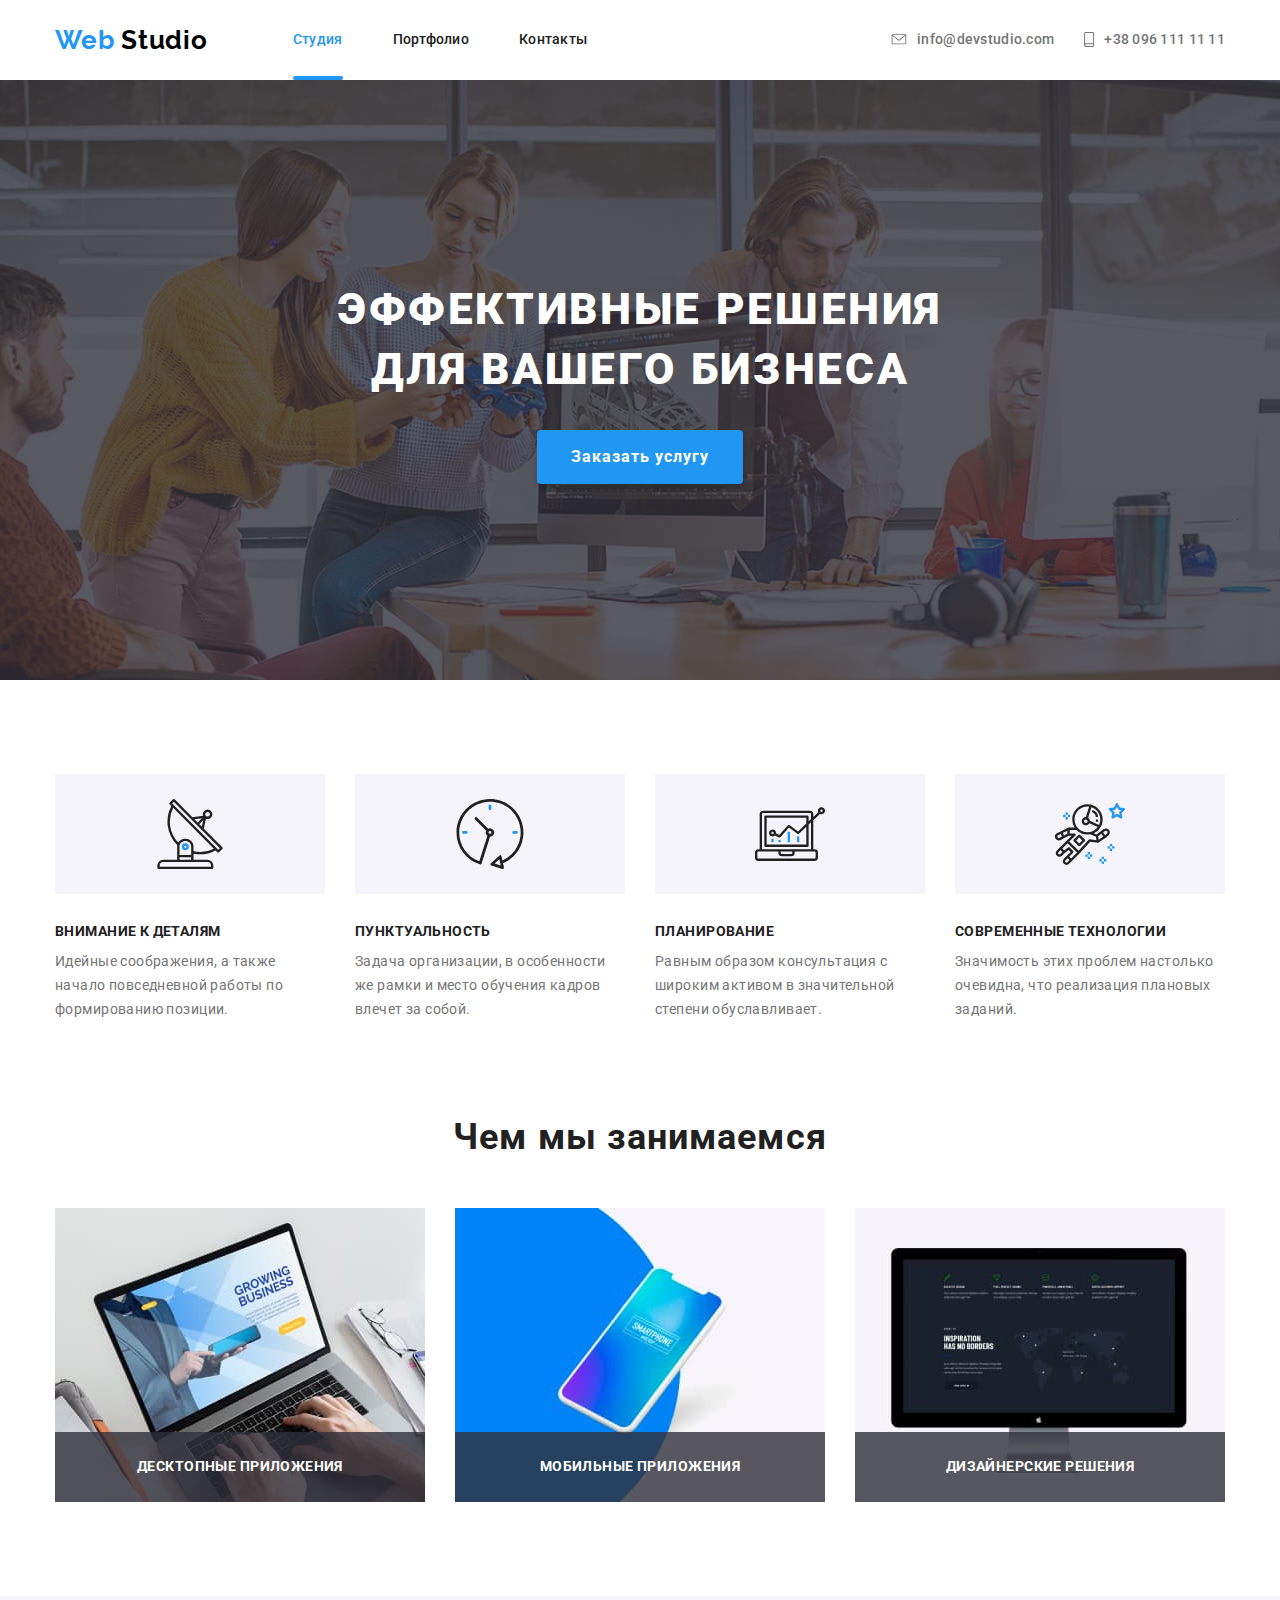
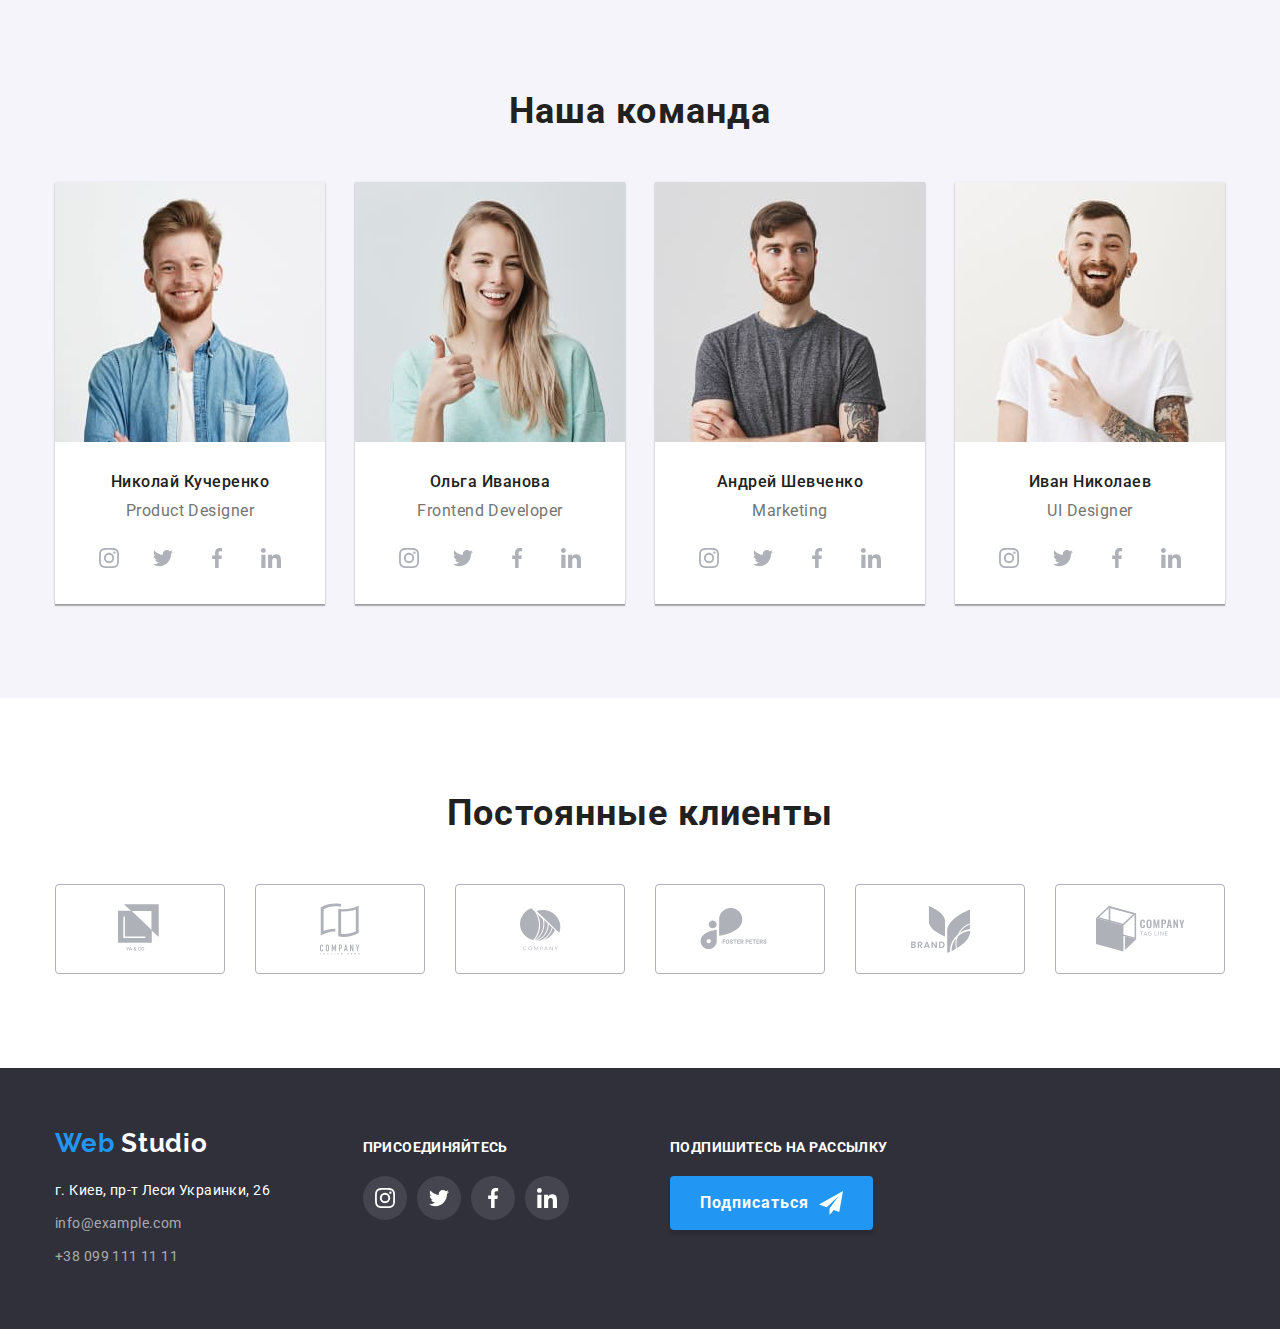
==== index.html @ 9f98025a "Копирует с hw5" ====
<!DOCTYPE html>
<html lang="ru">
  <head>
    <meta charset="UTF-8" />
    <meta name="viewport" content="width=device-width, initial-scale=1.0" />
    <title lang="en">Web Studio</title>
    <link
      href="https://fonts.googleapis.com/css2?family=Roboto:wght@400;500;700;900&display=swap"
      rel="stylesheet"
    />
    <link
      rel="stylesheet"
      href="https://cdnjs.cloudflare.com/ajax/libs/modern-normalize/0.7.0/modern-normalize.min.css"
    />
    <link rel="stylesheet" href="./css/styles.css" />
  </head>

  <body>
    <!-- Шапка сайта -->
    <header class="header">
      <div class="container">
        <nav class="navigation">
          <a class="logo link" id="logo" href="./index.html" lang="en">
            <span class="logo-accent">Web</span> Studio
          </a>

          <ul class="navigation-list list">
            <li class="navigation-list-item">
              <a
                class="navigation-list-item-link link current"
                href="./index.html"
                target="_blank"
                rel="noreferrer noopener"
                >Студия</a
              >
            </li>
            <li class="navigation-list-item">
              <a
                class="navigation-list-item-link link"
                href="./portfolio.html"
                target="_blank"
                rel="noreferrer noopener"
                >Портфолио</a
              >
            </li>
            <li class="navigation-list-item">
              <a
                class="navigation-list-item-link link"
                href=""
                target="_blank"
                rel="noreferrer noopener"
                >Контакты</a
              >
            </li>
          </ul>
        </nav>

        <ul class="header-address-list list">
          <li class="header-address-list-item">
            <address class="address">
              <a
                class="header-address-list-item-link link"
                href="mailto:info@devstudio.com"
                aria-label="Отправить письмо"
              >
                <svg class="icon-address envelope">
                  <use href="./images/sprite.svg#icon-envelope"></use>
                </svg>
                info@devstudio.com
              </a>
            </address>
          </li>
          <li class="header-address-list-item">
            <address class="address">
              <a
                class="header-address-list-item-link link"
                href="tel:+380961111111"
                aria-label="Позвонить"
              >
                <svg class="icon-address smartphone">
                  <use href="./images/sprite.svg#icon-smartphone"></use>
                </svg>
                +38 096 111 11 11
              </a>
            </address>
          </li>
        </ul>
      </div>
    </header>

    <main>
      <!-- Секция Герой -->
      <section class="hero">
        <div class="container">
          <h1 class="hero-title">
            Эффективные решения <br />
            для вашего бизнеса
          </h1>
          <button class="modal-btn" type="button">Заказать услугу</button>
        </div>
      </section>

      <!-- Особенности -->
      <section class="features">
        <div class="container">
          <h2 class="visually-hidden">Особенности</h2>
          <ul class="features-list list">
            <li class="features-list-item">
              <div class="features-icon-box">
                <svg class="icon-features">
                  <use href="./images/sprite.svg#icon-antenna1"></use>
                </svg>
              </div>
              <h3 class="features-subtitle">Внимание к деталям</h3>
              <p class="features-description">
                Идейные соображения, а также начало повседневной работы по
                формированию позиции.
              </p>
            </li>

            <li class="features-list-item">
              <div class="features-icon-box">
                <svg class="icon-features">
                  <use href="./images/sprite.svg#icon-clock2"></use>
                </svg>
              </div>
              <h3 class="features-subtitle">Пунктуальность</h3>
              <p class="features-description">
                Задача организации, в особенности же рамки и место обучения
                кадров влечет за собой.
              </p>
            </li>

            <li class="features-list-item">
              <div class="features-icon-box">
                <svg class="icon-features">
                  <use href="./images/sprite.svg#icon-diagram3"></use>
                </svg>
              </div>
              <h3 class="features-subtitle">Планирование</h3>
              <p class="features-description">
                Равным образом консультация с широким активом в значительной
                степени обуславливает.
              </p>
            </li>

            <li class="features-list-item">
              <div class="features-icon-box">
                <svg class="icon-features">
                  <use href="./images/sprite.svg#icon-astronaut4"></use>
                </svg>
              </div>
              <h3 class="features-subtitle">Современные технологии</h3>
              <p class="features-description">
                Значимость этих проблем настолько очевидна, что реализация
                плановых заданий.
              </p>
            </li>
          </ul>
        </div>
      </section>

      <!-- Деятельность -->
      <section class="activity section">
        <div class="container">
          <h2 class="title">Чем мы занимаемся</h2>
          <ul class="activity-list list">
            <li class="activity-list-item">
              <img
                class="activity-list-item-img"
                src="./images/img-activity/activity-1.jpg"
                alt="Кто-то печатает на ноутбуке"
                width="370"
                height="294"
              />
              <p class="activity-list-item-description">
                Десктопные приложения
              </p>
            </li>

            <li class="activity-list-item">
              <img
                class="activity-list-item-img"
                src="./images/img-activity/activity-2.jpg"
                alt="Смартфон на бело-голубом фоне"
                width="370"
                height="294"
              />
              <p class="activity-list-item-description">Мобильные приложения</p>
            </li>

            <li class="activity-list-item">
              <img
                class="activity-list-item-img"
                src="./images/img-activity/activity-3.jpg"
                alt="Монитор"
                width="370"
                height="294"
              />
              <p class="activity-list-item-description">Дизайнерские решения</p>
            </li>
          </ul>
        </div>
      </section>

      <!-- Команда -->
      <section class="team section">
        <div class="container">
          <h2 class="title">Наша команда</h2>
          <ul class="team-list list">
            <li class="team-list-item">
              <img
                class="team-list-item-img"
                src="./images/img-team/worker-1.jpg"
                alt="Участник команды"
                width="270"
                height="260"
              />
              <div class="team-list-item-info">
                <h3 class="team-list-item-name">
                  Николай Кучеренко
                </h3>
                <p class="team-list-item-position" lang="en">
                  Product Designer
                </p>
                <ul class="social-list list">
                  <li class="social-list-item">
                    <a
                      class="social-list-item-link link"
                      href=""
                      aria-label="Инстаграм"
                    >
                      <svg class="social-list-icon">
                        <use href="./images/sprite.svg#icon-instagram"></use>
                      </svg>
                    </a>
                  </li>
                  <li class="social-list-item">
                    <a
                      class="social-list-item-link link"
                      href=""
                      aria-label="Твиттер"
                    >
                      <svg class="social-list-icon">
                        <use href="./images/sprite.svg#icon-twitter"></use>
                      </svg>
                    </a>
                  </li>
                  <li class="social-list-item">
                    <a
                      class="social-list-item-link link"
                      href=""
                      aria-label="Фейсбук"
                    >
                      <svg class="social-list-icon">
                        <use href="./images/sprite.svg#icon-facebook"></use>
                      </svg>
                    </a>
                  </li>
                  <li class="social-list-item">
                    <a
                      class="social-list-item-link link"
                      href=""
                      aria-label="Линкедин"
                    >
                      <svg class="social-list-icon">
                        <use href="./images/sprite.svg#icon-linkedin"></use>
                      </svg>
                    </a>
                  </li>
                </ul>
              </div>
            </li>

            <li class="team-list-item">
              <img
                class="team-list-item-img"
                src="./images/img-team/worker-2.jpg"
                alt="Участник команды"
                width="270"
                height="260"
              />
              <div class="team-list-item-info">
                <h3 class="team-list-item-name">Ольга Иванова</h3>
                <p class="team-list-item-position" lang="en">
                  Frontend Developer
                </p>
                <ul class="social-list list">
                  <li class="social-list-item">
                    <a
                      class="social-list-item-link link"
                      href=""
                      aria-label="Инстаграм"
                    >
                      <svg class="social-list-icon">
                        <use href="./images/sprite.svg#icon-instagram"></use>
                      </svg>
                    </a>
                  </li>
                  <li class="social-list-item">
                    <a
                      class="social-list-item-link link"
                      href=""
                      aria-label="Твиттер"
                    >
                      <svg class="social-list-icon">
                        <use href="./images/sprite.svg#icon-twitter"></use>
                      </svg>
                    </a>
                  </li>
                  <li class="social-list-item">
                    <a
                      class="social-list-item-link link"
                      href=""
                      aria-label="Фейсбук"
                    >
                      <svg class="social-list-icon">
                        <use href="./images/sprite.svg#icon-facebook"></use>
                      </svg>
                    </a>
                  </li>
                  <li class="social-list-item">
                    <a
                      class="social-list-item-link link"
                      href=""
                      aria-label="Линкедин"
                    >
                      <svg class="social-list-icon">
                        <use href="./images/sprite.svg#icon-linkedin"></use>
                      </svg>
                    </a>
                  </li>
                </ul>
              </div>
            </li>

            <li class="team-list-item">
              <img
                class="team-list-item-img"
                src="./images/img-team/worker-3.jpg"
                alt="Участник команды"
                width="270"
                height="260"
              />
              <div class="team-list-item-info">
                <h3 class="team-list-item-name">Андрей Шевченко</h3>
                <p class="team-list-item-position" lang="en">Marketing</p>
                <ul class="social-list list">
                  <li class="social-list-item">
                    <a
                      class="social-list-item-link link"
                      href=""
                      aria-label="Инстаграм"
                    >
                      <svg class="social-list-icon">
                        <use href="./images/sprite.svg#icon-instagram"></use>
                      </svg>
                    </a>
                  </li>
                  <li class="social-list-item">
                    <a
                      class="social-list-item-link link"
                      href=""
                      aria-label="Твиттер"
                    >
                      <svg class="social-list-icon">
                        <use href="./images/sprite.svg#icon-twitter"></use>
                      </svg>
                    </a>
                  </li>
                  <li class="social-list-item">
                    <a
                      class="social-list-item-link link"
                      href=""
                      aria-label="Фейсбук"
                    >
                      <svg class="social-list-icon">
                        <use href="./images/sprite.svg#icon-facebook"></use>
                      </svg>
                    </a>
                  </li>
                  <li class="social-list-item">
                    <a
                      class="social-list-item-link link"
                      href=""
                      aria-label="Линкедин"
                    >
                      <svg class="social-list-icon">
                        <use href="./images/sprite.svg#icon-linkedin"></use>
                      </svg>
                    </a>
                  </li>
                </ul>
              </div>
            </li>

            <li class="team-list-item">
              <img
                class="team-list-item-img"
                src="./images/img-team/worker-4.jpg"
                alt="Участник команды"
                width="270"
                height="260"
              />
              <div class="team-list-item-info">
                <h3 class="team-list-item-name">Иван Николаев</h3>
                <p class="team-list-item-position" lang="en">UI Designer</p>
                <ul class="social-list list">
                  <li class="social-list-item">
                    <a
                      class="social-list-item-link link"
                      href=""
                      aria-label="Инстаграм"
                    >
                      <svg class="social-list-icon">
                        <use href="./images/sprite.svg#icon-instagram"></use>
                      </svg>
                    </a>
                  </li>
                  <li class="social-list-item">
                    <a
                      class="social-list-item-link link"
                      href=""
                      aria-label="Твиттер"
                    >
                      <svg class="social-list-icon">
                        <use href="./images/sprite.svg#icon-twitter"></use>
                      </svg>
                    </a>
                  </li>
                  <li class="social-list-item">
                    <a
                      class="social-list-item-link link"
                      href=""
                      aria-label="Фейсбук"
                    >
                      <svg class="social-list-icon">
                        <use href="./images/sprite.svg#icon-facebook"></use>
                      </svg>
                    </a>
                  </li>
                  <li class="social-list-item">
                    <a
                      class="social-list-item-link link"
                      href=""
                      aria-label="Линкедин"
                    >
                      <svg class="social-list-icon">
                        <use href="./images/sprite.svg#icon-linkedin"></use>
                      </svg>
                    </a>
                  </li>
                </ul>
              </div>
            </li>
          </ul>
        </div>
      </section>

      <!-- Постоянные клиенты -->
      <section class="customers section">
        <div class="container">
          <h2 class="title">Постоянные клиенты</h2>
          <ul class="customers-list list">
            <li class="customers-list-item">
              <a
                class="customers-list-item-link link"
                href=""
                target="_blank"
                rel="noreferrer noopener"
                aria-label="Перейти на страницу клиента"
              >
                <svg class="icon-client-logo" width="45" height="50">
                  <use href="./images/sprite.svg#icon-client-logo-1"></use>
                </svg>
              </a>
            </li>

            <li class="customers-list-item">
              <a
                class="customers-list-item-link link"
                href=""
                target="_blank"
                rel="noreferrer noopener"
                aria-label="Перейти на страницу клиента"
              >
                <svg class="icon-client-logo" width="40" height="52">
                  <use href="./images/sprite.svg#icon-client-logo-2"></use>
                </svg>
              </a>
            </li>

            <li class="customers-list-item">
              <a
                class="customers-list-item-link link"
                href=""
                target="_blank"
                rel="noreferrer noopener"
                aria-label="Перейти на страницу клиента"
              >
                <svg class="icon-client-logo" width="41" height="43">
                  <use href="./images/sprite.svg#icon-client-logo-3"></use>
                </svg>
              </a>
            </li>

            <li class="customers-list-item">
              <a
                class="customers-list-item-link link"
                href=""
                target="_blank"
                rel="noreferrer noopener"
                aria-label="Перейти на страницу клиента"
              >
                <svg class="icon-client-logo" width="80" height="42">
                  <use href="./images/sprite.svg#icon-client-logo-4"></use>
                </svg>
              </a>
            </li>

            <li class="customers-list-item">
              <a
                class="customers-list-item-link link"
                href=""
                target="_blank"
                rel="noreferrer noopener"
                aria-label="Перейти на страницу клиента"
              >
                <svg class="icon-client-logo" width="59" height="47">
                  <use href="./images/sprite.svg#icon-client-logo-5"></use>
                </svg>
              </a>
            </li>

            <li class="customers-list-item">
              <a
                class="customers-list-item-link link"
                href=""
                target="_blank"
                rel="noreferrer noopener"
                aria-label="Перейти на страницу клиента"
              >
                <svg class="icon-client-logo" width="89" height="46">
                  <use href="./images/sprite.svg#icon-client-logo-6"></use>
                </svg>
              </a>
            </li>
          </ul>
        </div>
      </section>
    </main>

    <!-- Подвал -->
    <footer class="footer">
      <div class="container">
        <div class="footer-address-container holder">
          <a class="logo inverse link" href="#logo" lang="en">
            <span class="logo-accent">Web</span> Studio
          </a>
          <ul class="footer-address-list list">
            <li class="footer-address-list-item">
              <address class="address">
                <a
                  class="footer-address-list-item-link location link"
                  href="https://goo.gl/maps/a66H3d7SXyRUabzh9"
                  target="_blank"
                  rel="noreferrer noopener"
                >
                  г. Киев, пр-т Леси Украинки, 26
                </a>
              </address>
            </li>
            <li class="footer-address-list-item">
              <address class="address">
                <a
                  class="footer-address-list-item-link link"
                  href="mailto:info@example.com"
                  >info@example.com</a
                >
              </address>
            </li>
            <li class="footer-address-list-item">
              <address class="address">
                <a
                  class="footer-address-list-item-link link"
                  href="tel:+380991111111"
                  >+38 099 111 11 11</a
                >
              </address>
            </li>
          </ul>
        </div>

        <div class="footer-social-list-container holder">
          <b class="text">присоединяйтесь</b>
          <ul class="social-list list">
            <li class="social-list-item">
              <a
                class="social-list-item-link link"
                href=""
                aria-label="Инстаграм"
              >
                <svg class="social-list-icon">
                  <use href="./images/sprite.svg#icon-instagram"></use>
                </svg>
              </a>
            </li>
            <li class="social-list-item">
              <a
                class="social-list-item-link link"
                href=""
                aria-label="Твиттер"
              >
                <svg class="social-list-icon">
                  <use href="./images/sprite.svg#icon-twitter"></use>
                </svg>
              </a>
            </li>
            <li class="social-list-item">
              <a
                class="social-list-item-link link"
                href=""
                aria-label="Фейсбук"
              >
                <svg class="social-list-icon">
                  <use href="./images/sprite.svg#icon-facebook"></use>
                </svg>
              </a>
            </li>
            <li class="social-list-item">
              <a
                class="social-list-item-link link"
                href=""
                aria-label="Линкедин"
              >
                <svg class="social-list-icon">
                  <use href="./images/sprite.svg#icon-linkedin"></use>
                </svg>
              </a>
            </li>
          </ul>
        </div>

        <div class="footer-form-container holder">
          <b class="text">подпишитесь на рассылку</b>
          <button class="modal-btn" type="button">
            <span class="subscribe">Подписаться</span>
            <svg class="icon-send" width="24" height="24">
              <use href="./images/sprite.svg#icon-send"></use>
            </svg>
          </button>
        </div>
      </div>
    </footer>
  </body>
</html>
---- css/styles.css ----
/* raleway-700 - latin */
@font-face {
  font-family: 'Raleway';
  font-style: normal;
  font-weight: 700;
  font-display: swap;
  src: local('Raleway Bold'), local('Raleway-Bold'),
    url('../fonts/raleway-v16-latin-700.woff2') format('woff2'),
    /* Chrome 26+, Opera 23+, Firefox 39+ */
      url('../fonts/raleway-v16-latin-700.woff') format('woff'); /* Chrome 6+, Firefox 3.6+, IE 9+, Safari 5.1+ */
}

:root {
  --main-font: 'Roboto', sans-serif;
  --secondary-font: 'Raleway', sans-serif;
  --primary-text-color: #757575;
  --secondary-text-color: #ffffff;
  --title-hero-color: #ffffff;
  --title-color: #212121;
  --navigation-color: #212121;
  --accent-color: #2196f3;
  --background-main-color: #ffffff;
  --background-secondary-color: #f5f4fa;
  --background-footer-color: #2f303a;
  --transition-timing-function: cubic-bezier(0.4, 0, 0.2, 1);
}

html {
  box-sizing: border-box;
}

*,
*::before,
*::after {
  box-sizing: inherit;
}

body {
  /* чтоб зафиксировать хедер */
  /* padding-top: 80px; */

  background-color: var(--background-main-color);
  font-family: var(--main-font);
  color: var(--primary-text-color);
}

/* Универсальные */
.link {
  display: block;
  text-decoration: none;
}
.list {
  margin: 0;
  padding: 0;
  list-style: none;
}
.address {
  font-style: normal;
}
.container {
  margin-right: auto;
  margin-left: auto;
  width: 1200px;
  padding-right: 15px;
  padding-left: 15px;
  /* outline: 2px solid turquoise; */
}
h1,
h2,
h3,
h4,
h5,
h6 {
  margin-top: 0;
  margin-bottom: 0;
}

img {
  display: block;
  max-width: 100%;
  height: auto;
}
.section {
  padding-top: 94px;
  padding-bottom: 94px;
}
.visually-hidden {
  position: absolute !important;
  clip: rect(1px 1px 1px 1px); /* IE6, IE7 */
  clip: rect(1px, 1px, 1px, 1px);
  padding: 0 !important;
  border: 0 !important;
  height: 1px !important;
  width: 1px !important;
  overflow: hidden;
}

/* Логотип в шапке */
.logo {
  margin-right: 85px;

  font-family: var(--secondary-font);
  font-weight: 700;
  font-size: 26px;
  line-height: 1.19;
  letter-spacing: 0.03em;
  color: #000000;

  transform: scale(1);
  transform-origin: bottom center;
  transition: transform 250ms var(--transition-timing-function),
    color 250ms var(--transition-timing-function);
}

.logo-accent {
  color: var(--accent-color);
  transition: color 250ms var(--transition-timing-function);
}
.logo:hover,
.logo:focus {
  color: var(--accent-color);

  transform: scale(1.1);
}

.logo:hover .logo-accent,
.logo:focus .logo-accent {
  color: #000000;
}

/* Шапка сайта */

/* чтоб зафиксировать хедер */
/* .header {
  position: fixed;
  top: 0;
  left: 0;
  width: 100%;
  min-height: 80px;

  background-color: inherit;
  z-index: 555;
} */

.header > .container,
.navigation,
.navigation-list {
  display: flex;
  align-items: center;
}
.navigation-list-item:not(:last-child) {
  margin-right: 50px;
}
.header-address-list-item:not(:last-child) {
  margin-right: 30px;
}
.header-address-list {
  display: flex;
  align-items: center;
  margin-left: auto;
}
.navigation-list-item .link,
.header-address-list-item .link {
  padding-top: 32px;
  padding-bottom: 32px;
}
.navigation-list-item-link,
.header-address-list-item-link {
  font-weight: 500;
  font-size: 14px;
  line-height: 1.14;
  letter-spacing: 0.02em;
  color: var(--navigation-color);

  transform: scale(1);
  transform-origin: bottom center;
  transition: transform 250ms var(--transition-timing-function),
    color 250ms var(--transition-timing-function);
}

.navigation-list-item-link:hover,
.navigation-list-item-link:focus,
.header-address-list-item-link:hover,
.header-address-list-item-link:focus {
  color: var(--accent-color);

  transform: scale(1.1);
}

.header-address-list-item-link {
  color: var(--primary-text-color);
}
.navigation-list-item-link.current {
  position: relative;
  /* padding-bottom: 0px; */

  color: var(--accent-color);
}
.navigation-list-item-link.current::after {
  content: '';
  display: block;

  position: absolute;
  bottom: 0;
  /* margin-top: 28px; */

  width: 100%;
  height: 4px;

  color: var(--accent-color);
  background-color: currentColor;
  border-radius: 2px;
}

.header-address-list-item-link {
  display: flex;
  align-items: center;
}
.icon-address {
  margin-right: 10px;
  fill: currentColor;
}
/* 2-ой способ чтоб иконка меняла цвет при наведении на ссылку */
/* .header-address-list-item-link:hover .icon-address {
  fill: var(--accent-color);
} */

.icon-address.envelope {
  width: 16px;
  height: 11px;
}
.icon-address.smartphone {
  width: 10px;
  height: 15px;
}

/* Секция Герой */
.hero {
  text-align: center;
  /* max-width: 1600px; */
  height: 600px;

  background-image: linear-gradient(
      rgba(47, 48, 58, 0.8),
      rgba(47, 48, 58, 0.8)
    ),
    url(../images/Hero.jpg);

  background-size: cover;
  background-position: center;
  background-repeat: no-repeat;
  background-color: rgba(47, 48, 58, 0.8);
}
.hero > .container {
  padding-top: 200px;
  padding-bottom: 200px;
}
.hero-title {
  margin-bottom: 30px;

  font-weight: 900;
  font-size: 44px;
  line-height: 1.36;
  letter-spacing: 0.06em;
  text-transform: uppercase;
  color: var(--title-hero-color);

  animation: zoomIn 1500ms linear;
}

@keyframes zoomIn {
  0% {
    opacity: 0;
    transform: scale3d(0.3, 0.3, 0.3);
  }
  100% {
    opacity: 1;
  }
}

.hero .modal-btn {
  padding-top: 10px;
  padding-right: 32px;
  padding-bottom: 10px;
  padding-left: 32px;

  box-shadow: 0px 4px 4px rgba(0, 0, 0, 0.15);
  border-radius: 4px;
}
.modal-btn {
  font-weight: 700;
  font-size: 16px;
  line-height: 1.87;
  text-align: center;
  letter-spacing: 0.06em;
  color: var(--secondary-text-color);
  background-color: var(--accent-color);
  cursor: pointer;
  border-color: transparent;

  transform: scale(1);
  transform-origin: bottom center;
  transition: background-color 250ms var(--transition-timing-function),
    transform 250ms var(--transition-timing-function);
}
.modal-btn:hover,
.modal-btn:focus {
  background-color: #188ce8;
  transform: scale(1.1);
}

/* Особенности */
.features {
  padding-top: 94px;
}
.features-list {
  display: flex;
  justify-content: space-between;
}
.features-list-item {
  width: 270px;
}
.features-list-item:not(:last-child) {
  margin-right: 30px;
}
.icon-features {
  width: 70px;
  height: 70px;
}

.features-icon-box:hover .icon-features {
  animation-name: rotateIn;
  animation-duration: 1000ms;
}

@keyframes rotateIn {
  0% {
    transform: rotate3d(0, 0, 1, -200deg);
    opacity: 0;
  }
  100% {
    transform: translate3d(0, 0, 0);
    opacity: 1;
  }
}

.features-icon-box {
  padding: 25px 100px;
  margin-bottom: 30px;

  height: 120px;
  background-color: var(--background-secondary-color);
}
.features-subtitle {
  margin-bottom: 10px;

  font-weight: 700;
  font-size: 14px;
  line-height: 1.14;
  letter-spacing: 0.03em;
  text-transform: uppercase;
  color: var(--title-color);
}
.features-description {
  margin-top: 0;
  margin-bottom: 0;

  font-weight: 400;
  font-size: 14px;
  line-height: 1.71;
  letter-spacing: 0.03em;
}

/* Деятельность */
.activity-list {
  display: flex;
  justify-content: space-between;
}
.activity-list-item {
  position: relative;

  width: calc((100% - 60px) / 3);
}
.activity-list-item:not(:last-child) {
  margin-right: 30px;
}
.title {
  margin-bottom: 50px;

  font-weight: 700;
  font-size: 36px;
  line-height: 1.17;
  text-align: center;
  letter-spacing: 0.03em;
  color: var(--title-color);
}

.activity-list-item-description {
  position: absolute;
  bottom: 0;
  width: 100%;
  /* right: 0;
  left: 0; */

  margin-top: 0;
  margin-bottom: 0;
  padding-top: 27px;
  padding-bottom: 27px;

  font-weight: 700;
  font-size: 14px;
  line-height: 1.14;
  text-align: center;
  letter-spacing: 0.03em;
  text-transform: uppercase;
  color: var(--secondary-text-color);
  background-color: rgba(47, 48, 58, 0.8);
}

/* Команда */

.team {
  background-color: var(--background-secondary-color);
}
.team-list {
  display: flex;
  justify-content: space-between;
}
.team-list-item {
  background-color: var(--background-main-color);
  box-shadow: 0px 2px 1px rgba(0, 0, 0, 0.2), 0px 1px 1px rgba(0, 0, 0, 0.14),
    0px 1px 3px rgba(0, 0, 0, 0.12);
}
.team-list-item:not(:last-child) {
  margin-right: 30px;
}
.team-list-item-info {
  padding-top: 30px;
  padding-right: 32px;
  padding-bottom: 24px;
  padding-left: 32px;

  overflow: hidden;
}

.team-list-item-name {
  margin-bottom: 10px;
}

.team-list-item:hover .team-list-item-name {
  animation: fadeInLeft 1000ms;
}

.team-list-item:hover .team-list-item-position {
  animation: fadeInRight 1000ms;
}

@keyframes fadeInLeft {
  0% {
    opacity: 0;
    transform: translate3d(-100%, 0, 0);
  }
  100% {
    opacity: 1;
    transform: translate3d(0, 0, 0);
  }
}

@keyframes fadeInRight {
  0% {
    opacity: 0;
    transform: translate3d(100%, 0, 0);
  }
  100% {
    opacity: 1;
    transform: translate3d(0, 0, 0);
  }
}

.team-list-item-name,
.team-list-item-position {
  font-weight: 500;
  font-size: 16px;
  line-height: 1.19;
  text-align: center;
  letter-spacing: 0.03em;
  color: var(--title-color);
}
.team-list-item-position {
  margin-top: 0;
  margin-bottom: 16px;

  font-weight: 400;
  color: var(--primary-text-color);
}

.social-list {
  display: flex;
  justify-content: space-between;
}
.social-list-item:not(:last-child) {
  margin-right: 10px;
}
.social-list-item-link {
  /* display: flex;
  justify-content: center;
  align-items: center; */
  padding: 12px;
  width: 44px;
  height: 44px;
  color: #afb1b8;
  background-color: var(--background-main-color);
  border-radius: 50%;

  transition: background-color 250ms var(--transition-timing-function),
    color 250ms var(--transition-timing-function);
}
.social-list-item-link:hover,
.social-list-item-link:focus {
  color: #ffffff;
  background-color: var(--accent-color);
}
.social-list-icon {
  width: 20px;
  height: 20px;
  fill: currentColor;
}
.social-list-icon:hover,
.social-list-icon:focus {
  fill: currentColor;
}

/* Постоянные клиенты */
.customers-list {
  display: flex;
  justify-content: space-between;
}
.customers-list-item-link {
  display: flex;
  justify-content: center;
  align-items: center;

  border: 1px solid #afb1b8;
  border-radius: 4px;

  width: 170px;
  height: 90px;
  color: #afb1b8;

  transition: color 250ms var(--transition-timing-function),
    border 250ms var(--transition-timing-function);
}
.customers-list-item-link:hover,
.customers-list-item-link:focus {
  color: var(--accent-color);
  border: 1px solid var(--accent-color);
}

.customers-list-item:not(:last-child) {
  margin-right: 30px;
}
.icon-client-logo {
  fill: currentColor;
}
.icon-client-logo:hover,
.icon-client-logo:focus {
  fill: currentColor;
}

.customers-list-item-link:hover .icon-client-logo,
.customers-list-item-link:focus .icon-client-logo {
  animation: swing 1500ms;
  transform-origin: top center;
}

@keyframes swing {
  20% {
    transform: rotate3d(0, 0, 1, 15deg);
  }
  40% {
    transform: rotate3d(0, 0, 1, -10deg);
  }
  60% {
    transform: rotate3d(0, 0, 1, 5deg);
  }
  80% {
    transform: rotate3d(0, 0, 1, -5deg);
  }
  100% {
    transform: rotate3d(0, 0, 1, 0deg);
  }
}

/* Логотип в подвале */
.logo.inverse {
  margin-bottom: 20px;
  margin-right: 0;

  color: #ffffff;

  transform-origin: top left;
}
.logo.inverse:hover,
.logo.inverse:focus {
  color: var(--accent-color);
}
.logo.inverse:hover .logo-accent,
.logo.inverse:focus .logo-accent {
  color: #ffffff;
}

/* Подвал */
.footer {
  padding-top: 60px;
  padding-bottom: 60px;
}
.footer > .container {
  display: flex;
  justify-content: space-between;
  align-items: baseline;
}
.footer-address-container,
.footer-social-list-container {
  flex-basis: 25%;
}
.footer-form-container {
  flex-basis: 50%;
}
.footer .holder:not(:last-child) {
  margin-right: 30px;
}

.footer {
  background-color: var(--background-footer-color);
}
.footer-address-list-item:not(:last-child) {
  margin-bottom: 9px;
}
.footer-address-list-item-link {
  font-weight: 400;
  font-size: 14px;
  line-height: 1.71;
  letter-spacing: 0.03em;
  color: rgba(255, 255, 255, 0.6);

  transform: scale(1);
  transform-origin: top left;
  transition: transform 250ms var(--transition-timing-function),
    color 250ms var(--transition-timing-function);
}

.footer-address-list-item-link.location {
  color: var(--secondary-text-color);
}
.footer-address-list-item-link:hover,
.footer-address-list-item-link:focus {
  color: var(--accent-color);

  transform: scale(1.1);
}

.footer .social-list {
  width: 206px;
}
.footer-social-list-container .text,
.footer-form-container .text {
  display: block;
  margin-bottom: 20px;

  font-weight: 700;
  font-size: 14px;
  line-height: 1.14;
  letter-spacing: 0.03em;
  text-transform: uppercase;
  color: var(--secondary-text-color);
}

.footer .social-list-item-link {
  border-radius: 50%;
  background-color: rgba(255, 255, 255, 0.1);
}
.footer .social-list-item-link:hover,
.footer .social-list-item-link:focus {
  background-color: var(--accent-color);
}
.footer .social-list-icon {
  fill: #ffffff;
}

.footer .modal-btn {
  display: flex;
  align-items: center;
  padding: 10px 28px;
  box-shadow: 0px 4px 4px rgba(0, 0, 0, 0.15);
  border-radius: 4px;

  transform-origin: top left;
}
.subscribe {
  margin-right: 10px;
}
/* пробный способ вставить иконку через псевдо */
/* .subscribe::after {
  content: '';
  display: inline-block;
  background-image: url(../images/icon-send.svg);
  background-size: contain;
  background-position: center;
  background-repeat: no-repeat;
  width: 24px;
  height: 24px;
  margin-left: 10px;
  vertical-align: middle;
} */

/* Портфолио */
.header.second-page {
  border-bottom: 1px solid #ececec;
}

.portfolio-list-btn {
  display: flex;
  justify-content: center;
}
.portfolio-list-btn {
  margin-bottom: 50px;
}
.portfolio-list-btn-item:not(:last-child) {
  margin-right: 8px;
}
.portfolio-btn {
  padding-top: 6px;
  padding-right: 22px;
  padding-bottom: 6px;
  padding-left: 22px;

  font-weight: 500;
  font-size: 16px;
  line-height: 1.62;
  text-align: center;
  letter-spacing: 0.03em;
  color: var(--navigation-color);
  background-color: var(--background-secondary-color);
  border-color: transparent;
  border-radius: 4px;
  cursor: pointer;

  transform: scale(1);
  transform-origin: bottom center;
  transition: transform 250ms var(--transition-timing-function),
    color 250ms var(--transition-timing-function),
    background-color 250ms var(--transition-timing-function),
    box-shadow 250ms var(--transition-timing-function);
}
.portfolio-btn:hover,
.portfolio-btn:focus {
  color: var(--secondary-text-color);
  background-color: var(--accent-color);
  box-shadow: 0px 2px 2px rgba(0, 0, 0, 0.12), 0px 1px 2px rgba(0, 0, 0, 0.08),
    0px 3px 1px rgba(0, 0, 0, 0.1);
  transform: scale(1.1);
}

.portfolio-list {
  display: flex;
  flex-wrap: wrap;
}
.portfolio-list-item {
  width: calc((100% - 60px) / 3);
  margin-right: 30px;
  margin-bottom: 30px;

  transition: box-shadow 250ms var(--transition-timing-function);
}
.portfolio-list-item:nth-child(3n) {
  margin-right: 0;
}
.portfolio-list-item:nth-last-child(-n + 3) {
  margin-bottom: 0;
}

/* 1 альтернативный способ позиционирования работ в портфолио
.portfolio-list-item {
  width: 370px;
  margin-right: 30px;
  margin-bottom: 30px;
}
.portfolio-list-item:nth-child(3n) {
  margin-right: 0;
}
.portfolio-list-item:nth-last-child(-n + 3) {
  margin-bottom: 0;
} */

/* 2 альтернативный способ позиционирования работ в портфолио 
.portfolio-list-item {
  width: 370px;
}
.portfolio-list-item:not(:nth-child(3n)) {
  margin-right: 30px;
}
.portfolio-list-item:not(:nth-last-child(-n + 3)) {
  margin-bottom: 30px;
} */

.portfolio-list-item-img-content {
  position: relative;

  overflow: hidden;
}

.portfolio-list-item-text-content {
  padding: 20px 24px;
  border-right: 1px solid #eeeeee;
  border-bottom: 1px solid #eeeeee;
  border-left: 1px solid #eeeeee;
}
.portfolio-list-item-title {
  margin-bottom: 4px;

  font-weight: 700;
  font-size: 18px;
  line-height: 2;
  letter-spacing: 0.06em;
  color: var(--title-color);
}
.portfolio-list-item-name {
  margin-top: 0;
  margin-bottom: 0;

  font-weight: 400;
  font-size: 16px;
  line-height: 1.87;
  letter-spacing: 0.03em;
  color: var(--primary-text-color);
}
.portfolio-list-item-description {
  position: absolute;
  top: 100%;
  /* альтернативный вариант вместо top: 100%; и тогда изменить при ховере ниже на transform: translateY(0); */
  /* transform: translateY(100%); */
  left: 0;

  width: 100%;
  height: 100%;

  margin-top: 0;
  margin-bottom: 0;
  padding: 63px 24px;

  font-weight: 400;
  font-size: 18px;
  line-height: 1.56;
  letter-spacing: 0.03em;
  color: var(--secondary-text-color);
  background-color: rgba(33, 150, 243, 0.9);

  transition: transform 250ms var(--transition-timing-function);
}

.portfolio-list-item-link:hover .portfolio-list-item-description,
.portfolio-list-item-link:focus .portfolio-list-item-description {
  transform: translateY(-100%);
  /* альтернативный вариант transform: translateY(0); если выше указали transform: translateY(100%); */
}

.portfolio-list-item:hover,
.portfolio-list-item:focus {
  box-shadow: 1px 4px 6px rgba(0, 0, 0, 0.16), 0px 4px 4px rgba(0, 0, 0, 0.06),
    0px 1px 1px rgba(0, 0, 0, 0.12);
}

/* Raleway bold 700
Roboto medium 500
Roboto black 900
Roboto bold 700
Roboto regular 400
*/

/* +цвет основного текста #757575 */
/* +цвет заголовка и навигации #212121 */
/* +цвет текста белый #FFFFFF */
/* цвет текста логотипа #000000 */
/* +акцент #2196F3 */
/* цвет ховера кнопок #188CE8 */
/* +основной цвет фона #FFFFFF */
/* +вторичный цвет фона #F5F4FA */
/* +цвет фона в футере #2F303A */
/* цвет ссылок в футере rgba(255, 255, 255, 0.6) */
/* цвет фона в секции деятельность rgba(47, 48, 58, 0.8) */
/* цвет иконок #AFB1B8 */
/* background иконок в футере background: rgba(255, 255, 255, 0.1) */
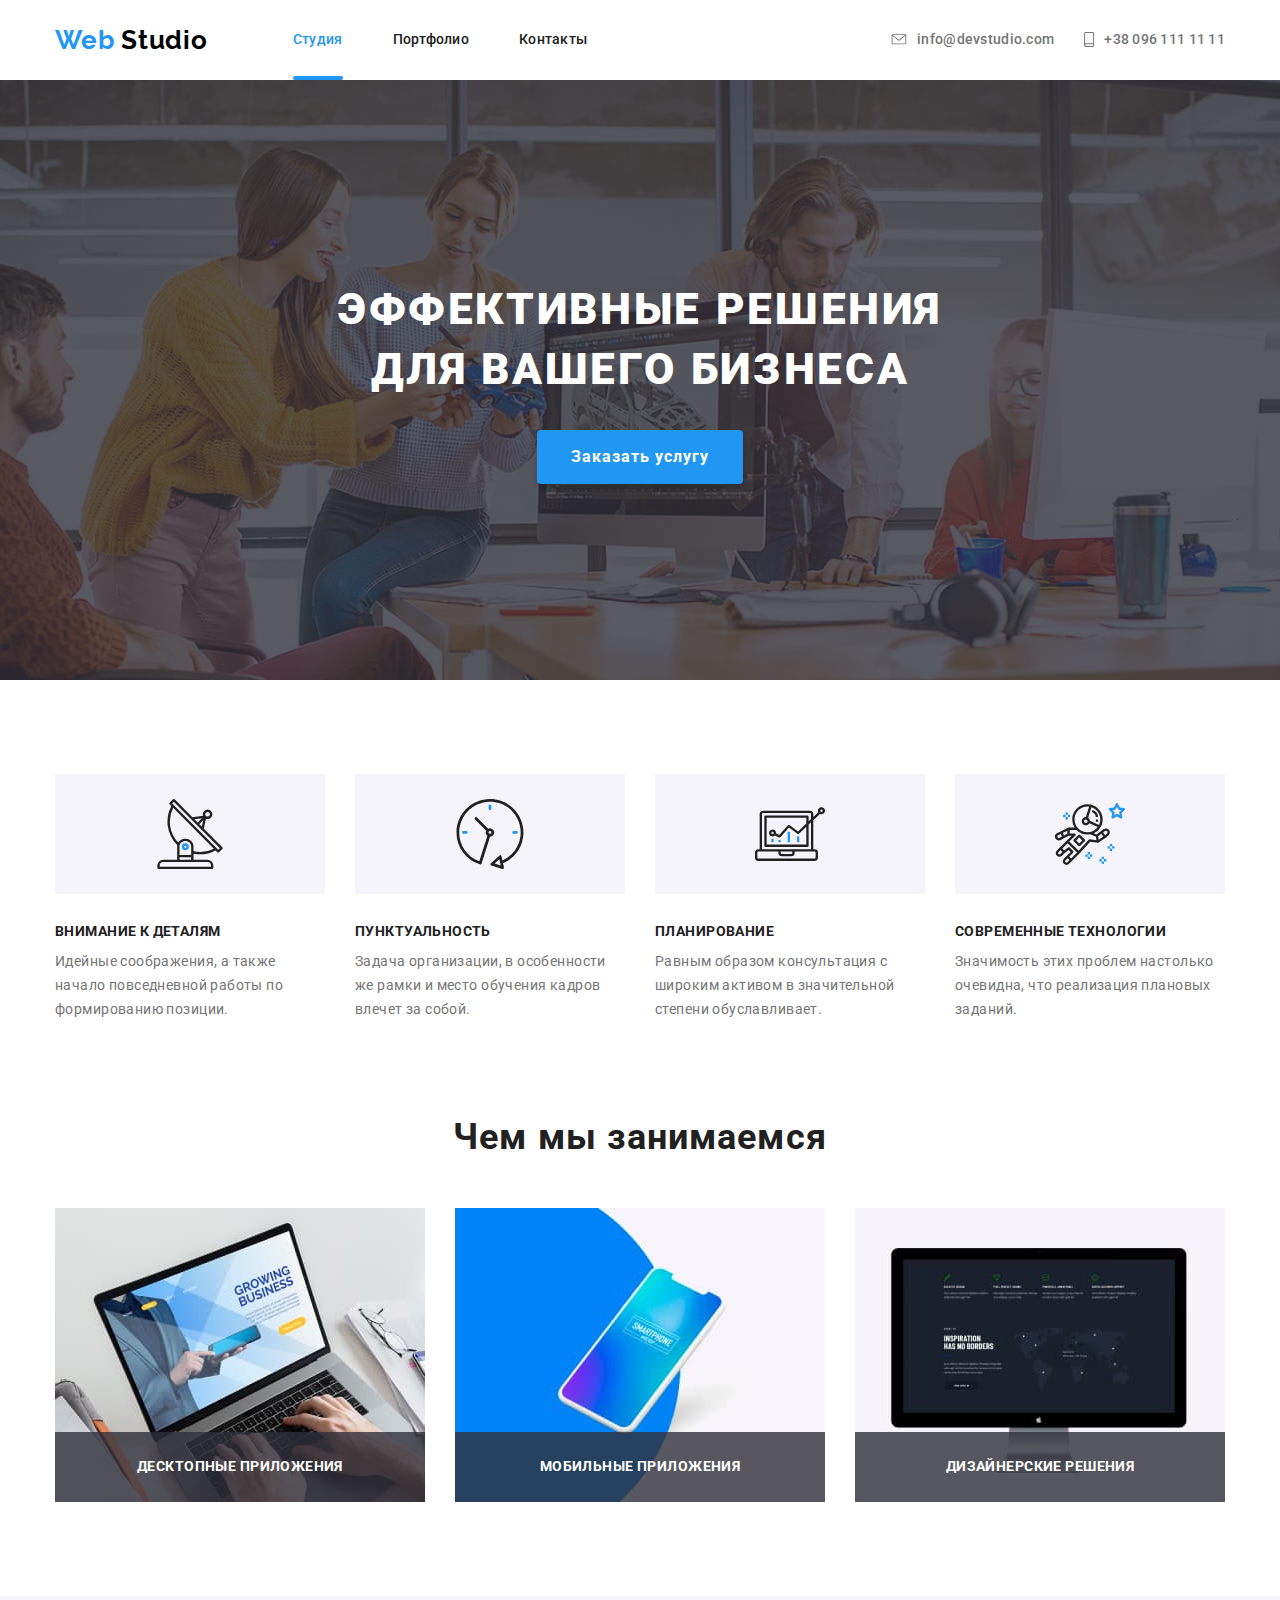
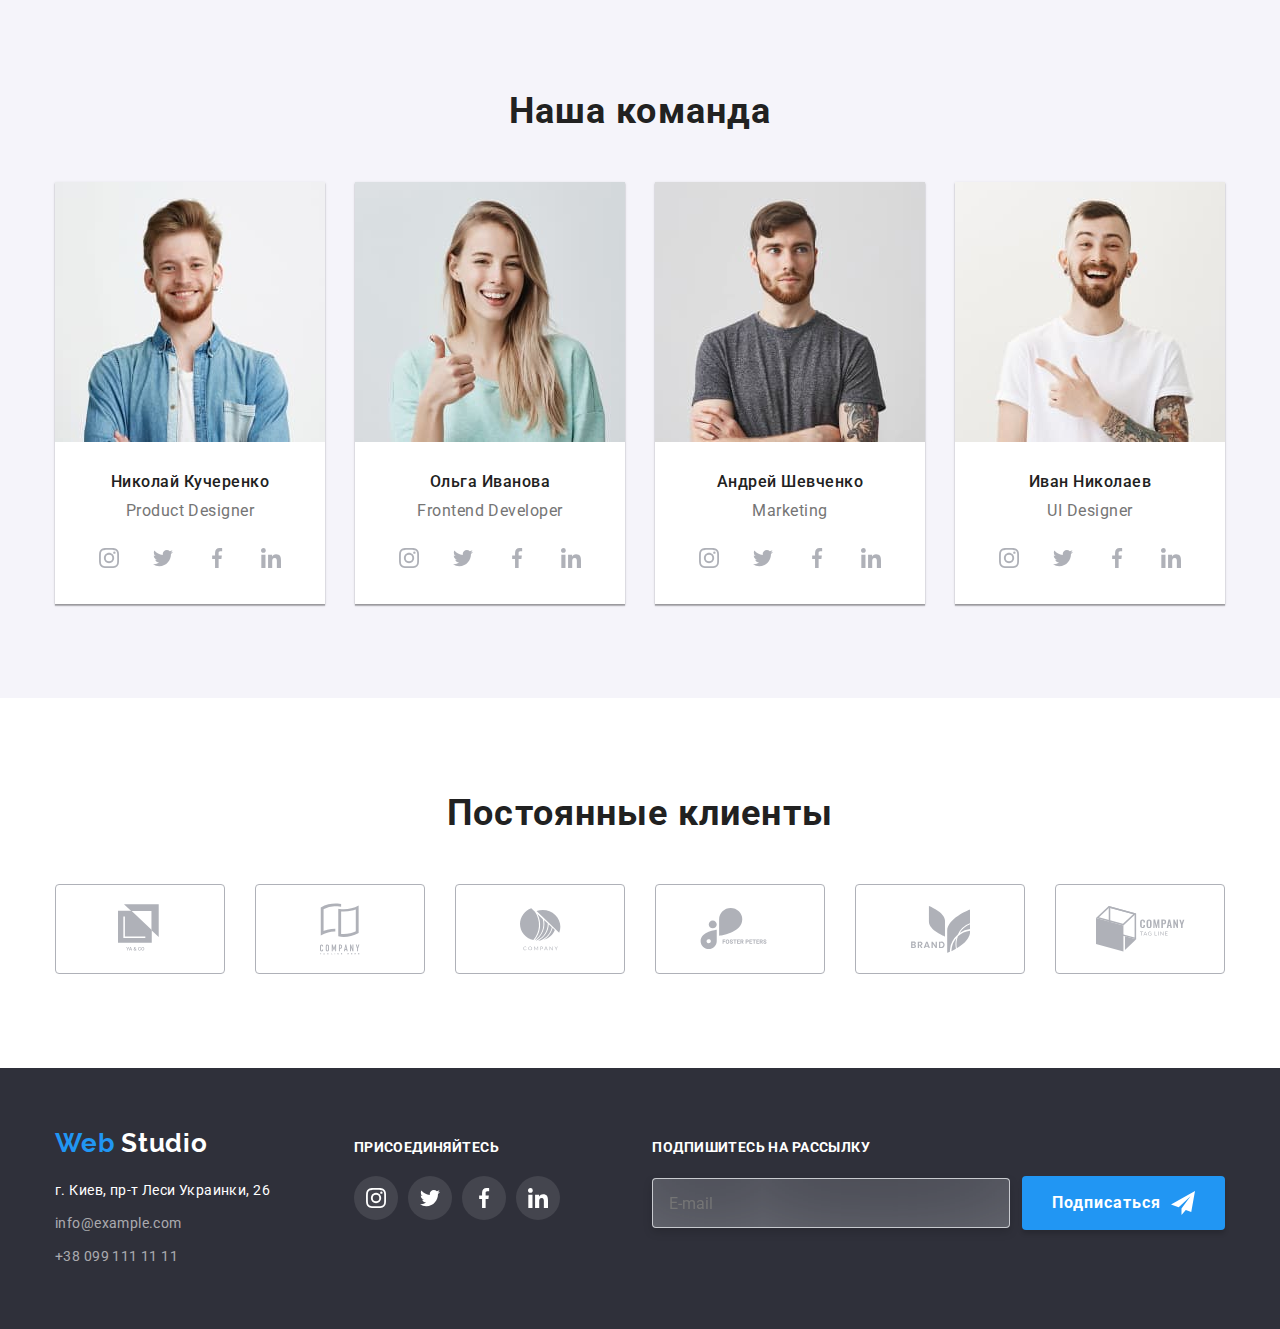
==== commit 89638e2a: "Добавляет модальное окно и разметку формы в футере" ====
--- a/index.html
+++ b/index.html
@@ -96,7 +96,9 @@
             Эффективные решения <br />
             для вашего бизнеса
           </h1>
-          <button class="modal-btn" type="button">Заказать услугу</button>
+          <button class="modal-btn" type="button" data-modal-open>
+            Заказать услугу
+          </button>
         </div>
       </section>
 
@@ -643,14 +645,31 @@
 
         <div class="footer-form-container holder">
           <b class="text">подпишитесь на рассылку</b>
-          <button class="modal-btn" type="button">
-            <span class="subscribe">Подписаться</span>
-            <svg class="icon-send" width="24" height="24">
-              <use href="./images/sprite.svg#icon-send"></use>
-            </svg>
-          </button>
+          <form class="footer-form" action="">
+            <input
+              class="footer-form-input-mail"
+              type="email"
+              name="email"
+              placeholder="E-mail"
+            />
+            <button class="modal-btn" type="submit">
+              <span class="subscribe">Подписаться</span>
+              <svg class="icon-send" width="24" height="24">
+                <use href="./images/sprite.svg#icon-send"></use>
+              </svg>
+            </button>
+          </form>
         </div>
       </div>
     </footer>
+
+    <!-- Модальное окно -->
+    <div class="backdrop is-hidden" data-modal>
+      <div class="modal">
+        <button data-modal-close>Закрыть</button>
+      </div>
+    </div>
+
+    <script src="./js/modal.js"></script>
   </body>
 </html>
--- a/css/styles.css
+++ b/css/styles.css
@@ -687,6 +687,45 @@
   fill: #ffffff;
 }
 
+.footer-form {
+  display: flex;
+  align-items: center;
+
+  color: #ffffff;
+}
+
+.footer-form-input-mail {
+  margin-right: 12px;
+  padding-top: 15px;
+  padding-bottom: 15px;
+  padding-left: 16px;
+
+  width: 358px;
+  height: 50px;
+
+  color: inherit;
+  background-color: inherit;
+  border: 1px solid rgba(255, 255, 255, 0.3);
+  filter: drop-shadow(0px 4px 4px rgba(0, 0, 0, 0.15));
+  border-radius: 4px;
+
+  background-color: #b0b3ba;
+  box-shadow: inset 0 200px 200px -100px var(--background-footer-color);
+  /* box-shadow: inset 0 0 0 50px var(--background-footer-color); */
+}
+
+.footer-form-input-mail:hover,
+.footer-form-input-mail:focus {
+  box-shadow: 0 0 25px 0 var(--accent-color),
+    inset 0 200px 200px -100px var(--background-footer-color);
+
+  /* inset 0 0 0 50px var(--background-footer-color); */
+}
+
+..footer-form-input-mail::placeholder {
+  color: rgba(255, 255, 255, 0.6);
+}
+
 .footer .modal-btn {
   display: flex;
   align-items: center;
@@ -870,6 +909,35 @@
     0px 1px 1px rgba(0, 0, 0, 0.12);
 }
 
+/* Модальное окно */
+.backdrop {
+  position: fixed;
+  top: 0;
+  left: 0;
+  width: 100%;
+  height: 100%;
+  background-color: rgba(0, 0, 0, 0.2);
+}
+
+.backdrop.is-hidden {
+  opacity: 0;
+  pointer-events: none;
+}
+
+.modal {
+  position: absolute;
+  top: 50%;
+  left: 50%;
+  transform: translate(-50%, -50%);
+
+  width: 528px;
+  height: 581px;
+  background-color: #ffffff;
+  box-shadow: 0px 1px 3px rgba(0, 0, 0, 0.12), 0px 1px 1px rgba(0, 0, 0, 0.14),
+    0px 2px 1px rgba(0, 0, 0, 0.2);
+  border-radius: 4px;
+}
+
 /* Raleway bold 700
 Roboto medium 500
 Roboto black 900
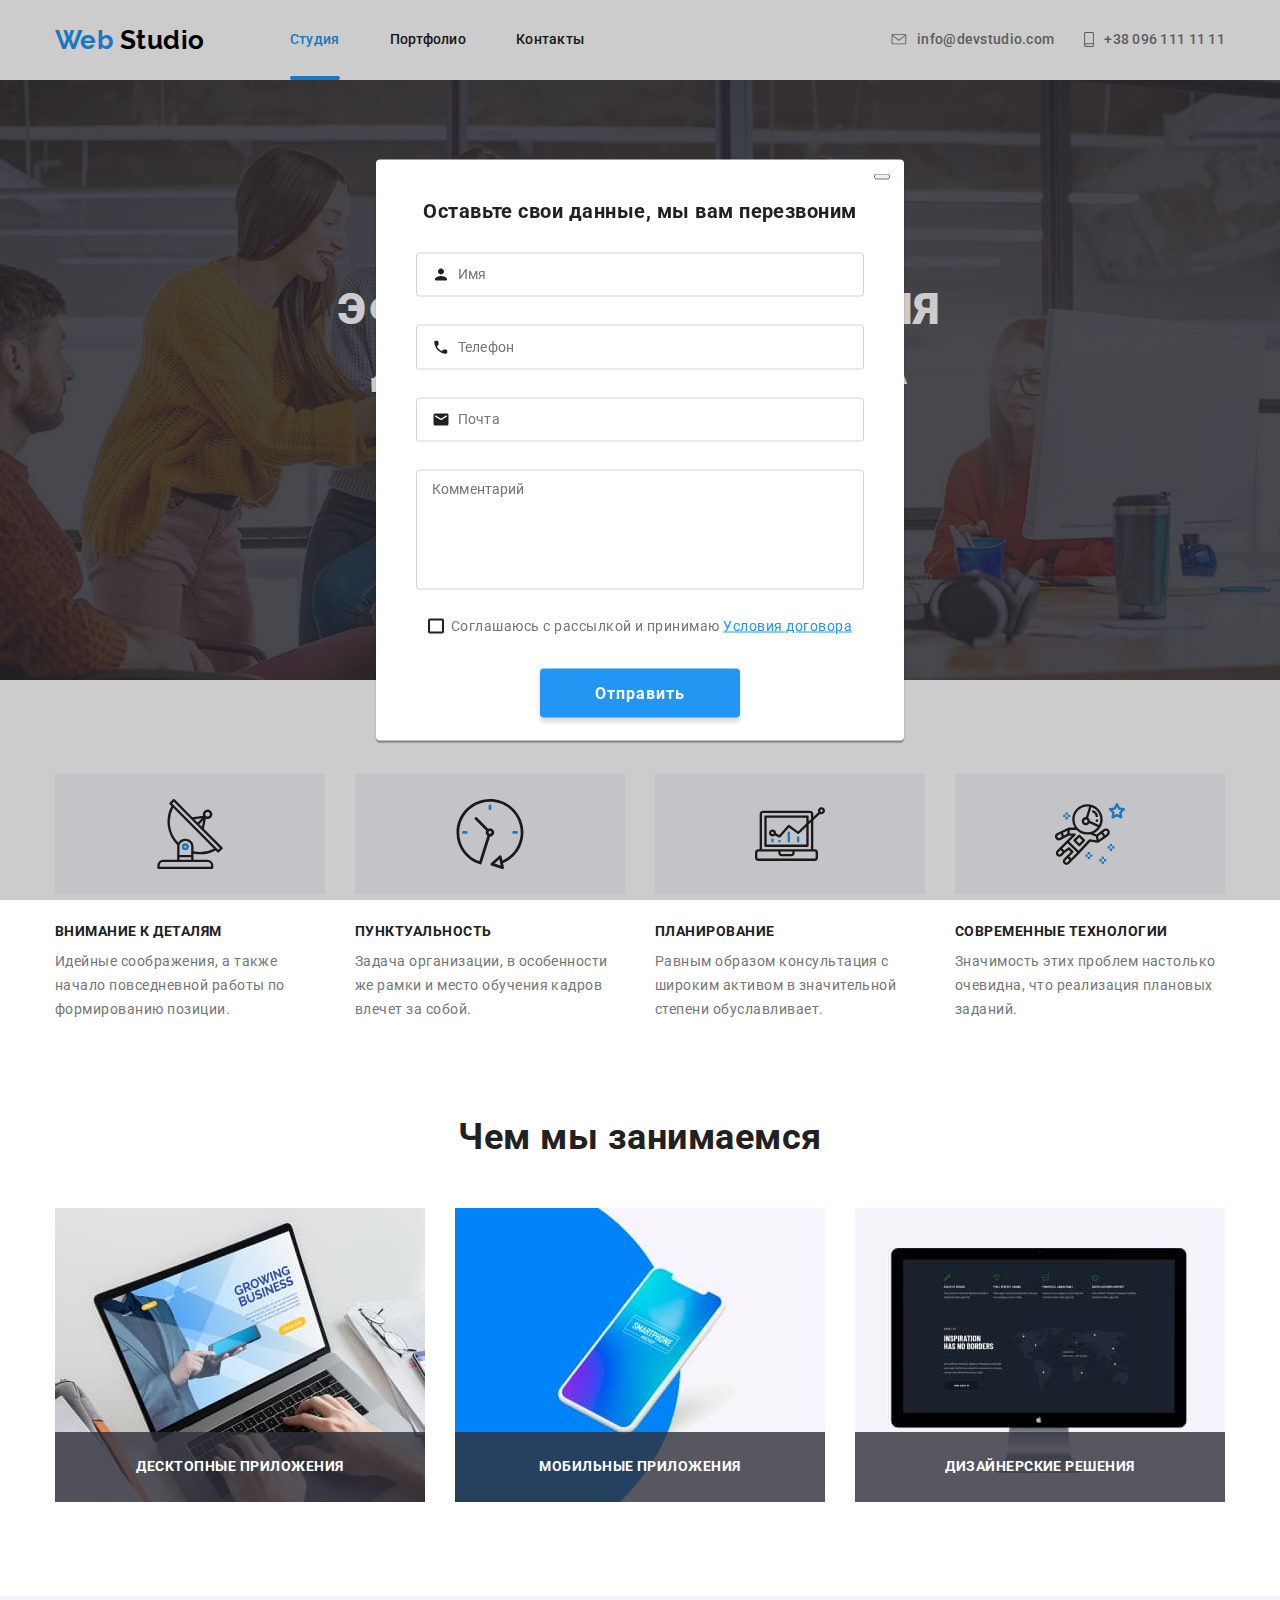
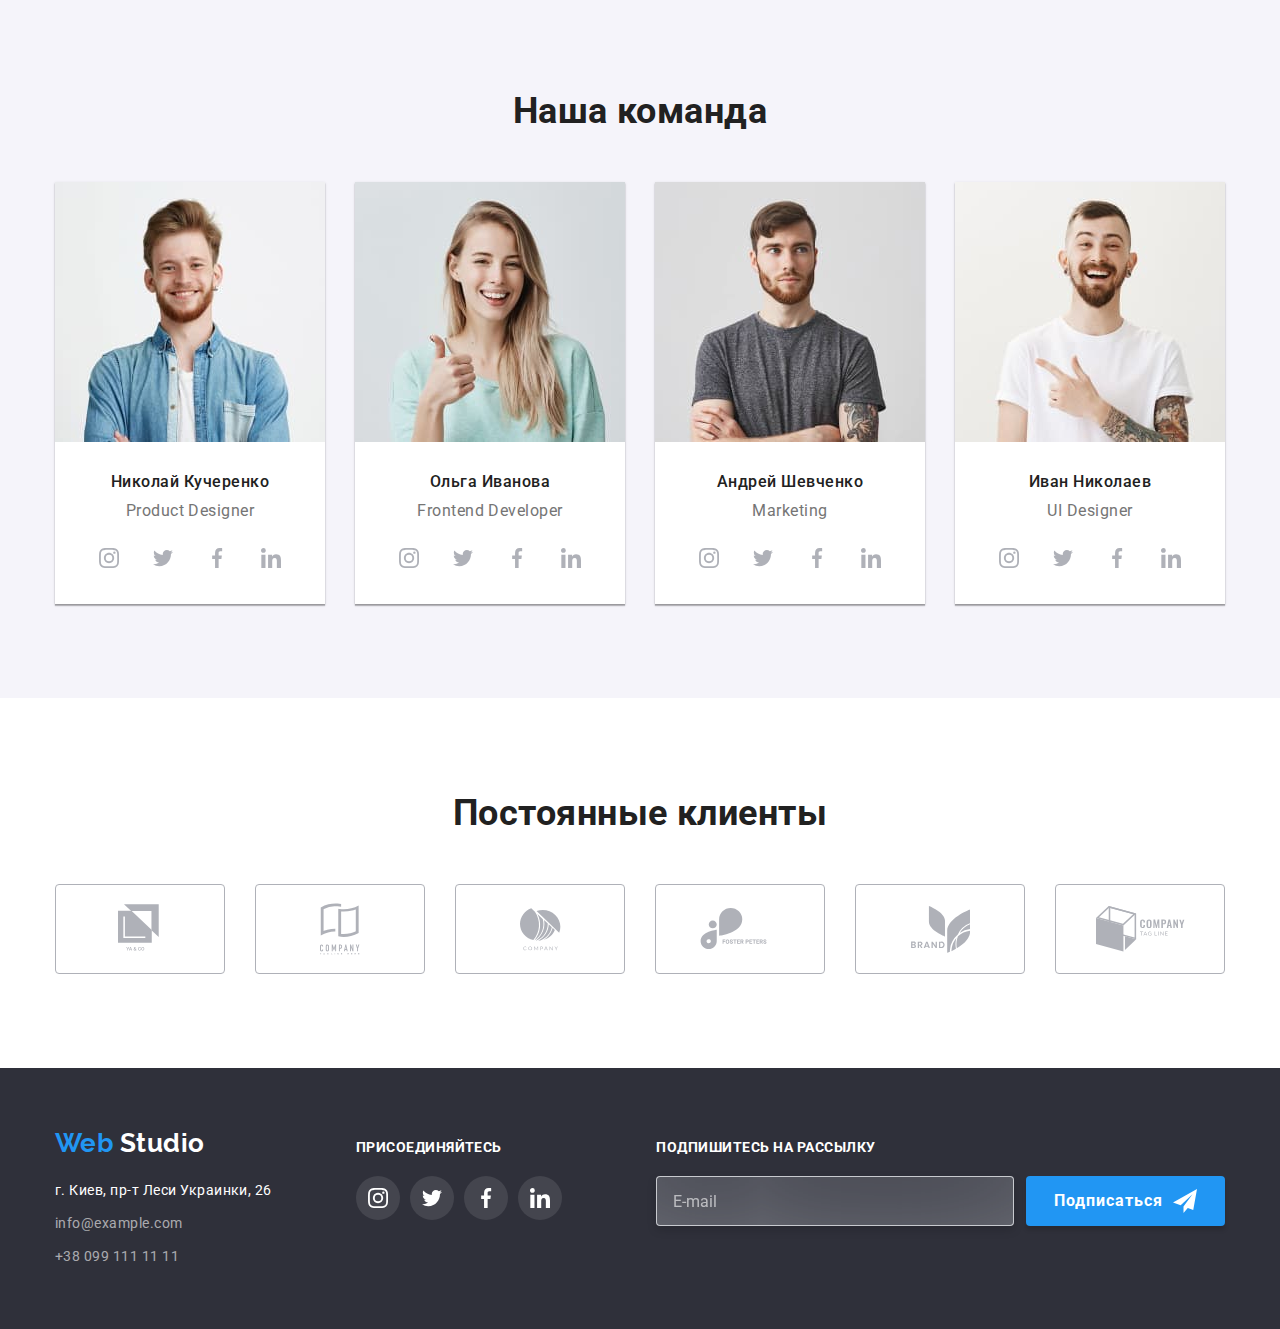
==== commit 255f6ea3: "Добавляет часть разметки для модального окна" ====
--- a/index.html
+++ b/index.html
@@ -645,9 +645,9 @@
 
         <div class="footer-form-container holder">
           <b class="text">подпишитесь на рассылку</b>
-          <form class="footer-form" action="">
+          <form class="footer-form">
             <input
-              class="footer-form-input-mail"
+              class="footer-form-input"
               type="email"
               name="email"
               placeholder="E-mail"
@@ -665,9 +665,95 @@
 
     <!-- Модальное окно -->
     <div class="backdrop is-hidden" data-modal>
-      <div class="modal">
-        <button data-modal-close>Закрыть</button>
-      </div>
+      <form action="#" method="" class="modal-form">
+        <b class="modal-form-text">
+          Оставьте свои данные, мы вам перезвоним
+        </b>
+
+        <div class="form-field">
+          <input
+            class="modal-form-input"
+            type="text"
+            name="user-name"
+            id="user-name"
+            placeholder=" "
+            required
+          />
+          <label class="modal-form-label" for="user-name">Имя</label>
+          <svg class="modal-form-icon">
+            <use href="./images/sprite.svg#icon-person"></use>
+          </svg>
+        </div>
+
+        <div class="form-field">
+          <input
+            class="modal-form-input"
+            type="tel"
+            name="user-phone"
+            id="user-phone"
+            placeholder=" "
+            required
+          />
+          <label class="modal-form-label" for="user-phone">Телефон</label>
+          <svg class="modal-form-icon">
+            <use href="./images/sprite.svg#icon-phone"></use>
+          </svg>
+        </div>
+
+        <div class="form-field">
+          <input
+            class="modal-form-input"
+            type="email"
+            name="user-email"
+            id="user-email"
+            placeholder=" "
+            required
+          />
+          <label class="modal-form-label" for="user-email">Почта</label>
+          <svg class="modal-form-icon">
+            <use href="./images/sprite.svg#icon-email"></use>
+          </svg>
+        </div>
+
+        <div class="form-field-message">
+          <textarea
+            class="modal-form-message"
+            name="user-message"
+            id="user-message"
+            placeholder=" "
+          ></textarea>
+          <label class="modal-message-label" for="user-message"
+            >Комментарий</label
+          >
+        </div>
+
+        <label class="modal-form-policy-label">
+          <input
+            class="modal-form-policy-input visually-hidden"
+            type="checkbox"
+            name="policy"
+            value="accept-policy"
+            required
+          />
+          <span class="modal-form-policy-icon-span">
+            <svg class="modal-form-policy-icon" width="16" height="15">
+              <use href="./images/sprite.svg#icon-check"></use>
+            </svg>
+          </span>
+          <span class="modal-form-policy-desc"
+            >Соглашаюсь с рассылкой и принимаю
+            <a class="modal-form-policy-link" href="">Условия договора</a>
+          </span>
+        </label>
+
+        <button class="button-close" type="button" data-modal-close>
+          <svg class="modal-form-icon">
+            <use></use>
+          </svg>
+        </button>
+
+        <button class="form-btn modal-btn" type="submit">Отправить</button>
+      </form>
     </div>
 
     <script src="./js/modal.js"></script>
--- a/css/styles.css
+++ b/css/styles.css
@@ -41,6 +41,7 @@
 
   background-color: var(--background-main-color);
   font-family: var(--main-font);
+  letter-spacing: 0.03em;
   color: var(--primary-text-color);
 }
 
@@ -103,7 +104,6 @@
   font-weight: 700;
   font-size: 26px;
   line-height: 1.19;
-  letter-spacing: 0.03em;
   color: #000000;
 
   transform: scale(1);
@@ -279,14 +279,9 @@
 }
 
 .hero .modal-btn {
-  padding-top: 10px;
-  padding-right: 32px;
-  padding-bottom: 10px;
-  padding-left: 32px;
-
-  box-shadow: 0px 4px 4px rgba(0, 0, 0, 0.15);
-  border-radius: 4px;
-}
+  padding: 10px 32px;
+}
+
 .modal-btn {
   font-weight: 700;
   font-size: 16px;
@@ -296,7 +291,11 @@
   color: var(--secondary-text-color);
   background-color: var(--accent-color);
   cursor: pointer;
-  border-color: transparent;
+  /* border-color: transparent; */
+  border: none;
+
+  box-shadow: 0px 4px 4px rgba(0, 0, 0, 0.15);
+  border-radius: 4px;
 
   transform: scale(1);
   transform-origin: bottom center;
@@ -357,7 +356,6 @@
   font-weight: 700;
   font-size: 14px;
   line-height: 1.14;
-  letter-spacing: 0.03em;
   text-transform: uppercase;
   color: var(--title-color);
 }
@@ -368,7 +366,6 @@
   font-weight: 400;
   font-size: 14px;
   line-height: 1.71;
-  letter-spacing: 0.03em;
 }
 
 /* Деятельность */
@@ -391,7 +388,6 @@
   font-size: 36px;
   line-height: 1.17;
   text-align: center;
-  letter-spacing: 0.03em;
   color: var(--title-color);
 }
 
@@ -411,7 +407,6 @@
   font-size: 14px;
   line-height: 1.14;
   text-align: center;
-  letter-spacing: 0.03em;
   text-transform: uppercase;
   color: var(--secondary-text-color);
   background-color: rgba(47, 48, 58, 0.8);
@@ -483,7 +478,6 @@
   font-size: 16px;
   line-height: 1.19;
   text-align: center;
-  letter-spacing: 0.03em;
   color: var(--title-color);
 }
 .team-list-item-position {
@@ -640,7 +634,6 @@
   font-weight: 400;
   font-size: 14px;
   line-height: 1.71;
-  letter-spacing: 0.03em;
   color: rgba(255, 255, 255, 0.6);
 
   transform: scale(1);
@@ -670,7 +663,6 @@
   font-weight: 700;
   font-size: 14px;
   line-height: 1.14;
-  letter-spacing: 0.03em;
   text-transform: uppercase;
   color: var(--secondary-text-color);
 }
@@ -694,35 +686,39 @@
   color: #ffffff;
 }
 
-.footer-form-input-mail {
+.footer-form-input {
   margin-right: 12px;
-  padding-top: 15px;
-  padding-bottom: 15px;
-  padding-left: 16px;
+  padding: 15px 16px;
 
   width: 358px;
   height: 50px;
 
-  color: inherit;
-  background-color: inherit;
+  font-weight: 400;
+  font-size: 16px;
+  line-height: 1.25;
+
+  /* background-color: inherit; */
   border: 1px solid rgba(255, 255, 255, 0.3);
   filter: drop-shadow(0px 4px 4px rgba(0, 0, 0, 0.15));
   border-radius: 4px;
 
+  /* color: inherit; */
+  -webkit-text-fill-color: #ffffff;
   background-color: #b0b3ba;
   box-shadow: inset 0 200px 200px -100px var(--background-footer-color);
   /* box-shadow: inset 0 0 0 50px var(--background-footer-color); */
 }
 
-.footer-form-input-mail:hover,
-.footer-form-input-mail:focus {
+.footer-form-input:hover,
+.footer-form-input:focus {
   box-shadow: 0 0 25px 0 var(--accent-color),
     inset 0 200px 200px -100px var(--background-footer-color);
 
   /* inset 0 0 0 50px var(--background-footer-color); */
 }
 
-..footer-form-input-mail::placeholder {
+.footer-form-input::placeholder {
+  -webkit-text-fill-color: rgba(255, 255, 255, 0.6);
   color: rgba(255, 255, 255, 0.6);
 }
 
@@ -730,8 +726,6 @@
   display: flex;
   align-items: center;
   padding: 10px 28px;
-  box-shadow: 0px 4px 4px rgba(0, 0, 0, 0.15);
-  border-radius: 4px;
 
   transform-origin: top left;
 }
@@ -777,12 +771,12 @@
   font-size: 16px;
   line-height: 1.62;
   text-align: center;
-  letter-spacing: 0.03em;
   color: var(--navigation-color);
   background-color: var(--background-secondary-color);
-  border-color: transparent;
   border-radius: 4px;
   cursor: pointer;
+  /* border-color: transparent; */
+  border: none;
 
   transform: scale(1);
   transform-origin: bottom center;
@@ -870,7 +864,6 @@
   font-weight: 400;
   font-size: 16px;
   line-height: 1.87;
-  letter-spacing: 0.03em;
   color: var(--primary-text-color);
 }
 .portfolio-list-item-description {
@@ -890,7 +883,6 @@
   font-weight: 400;
   font-size: 18px;
   line-height: 1.56;
-  letter-spacing: 0.03em;
   color: var(--secondary-text-color);
   background-color: rgba(33, 150, 243, 0.9);
 
@@ -919,23 +911,200 @@
   background-color: rgba(0, 0, 0, 0.2);
 }
 
-.backdrop.is-hidden {
+/* .backdrop.is-hidden {
   opacity: 0;
   pointer-events: none;
-}
-
-.modal {
+} */
+
+.modal-form {
   position: absolute;
   top: 50%;
   left: 50%;
   transform: translate(-50%, -50%);
 
+  text-align: center;
+
+  /* display: flex;
+  flex-direction: column; */
+
+  padding: 40px;
+
   width: 528px;
   height: 581px;
   background-color: #ffffff;
+  color: #212121;
   box-shadow: 0px 1px 3px rgba(0, 0, 0, 0.12), 0px 1px 1px rgba(0, 0, 0, 0.14),
     0px 2px 1px rgba(0, 0, 0, 0.2);
   border-radius: 4px;
+}
+
+.modal-form-text {
+  display: block;
+  margin-bottom: 30px;
+
+  font-weight: 700;
+  font-size: 20px;
+  line-height: 1.15;
+}
+
+.modal-form-input,
+.modal-form-message {
+  padding-top: 12px;
+  padding-right: 16px;
+  padding-bottom: 12px;
+  padding-left: 42px;
+  width: 100%;
+
+  border: 1px solid rgba(33, 33, 33, 0.2);
+  border-radius: 4px;
+
+  transition: border 250ms var(--transition-timing-function);
+
+  /* чтоб при автозаполнении цвет бекграунда оставался белым */
+  box-shadow: 0 0 0 1000px #ffffff inset;
+}
+
+.form-field {
+  position: relative;
+  margin-bottom: 28px;
+}
+
+.modal-form-label,
+.modal-message-label {
+  position: absolute;
+  top: 50%;
+  left: 42px;
+  transform: translateY(-50%);
+
+  font-weight: 400;
+  font-size: 14px;
+  line-height: 1.14;
+  letter-spacing: 0.01em;
+
+  color: var(--primary-text-color);
+
+  transition: transform 250ms var(--transition-timing-function),
+    color 250ms var(--transition-timing-function),
+    font-size 250ms var(--transition-timing-function),
+    line-height 250ms var(--transition-timing-function);
+}
+
+.modal-message-label {
+  top: 20px;
+  left: 16px;
+}
+
+.form-field-message {
+  position: relative;
+  margin-bottom: 20px;
+}
+
+.modal-form-message {
+  height: 120px;
+  padding-left: 16px;
+  resize: none;
+}
+
+.modal-form-input:focus,
+.modal-form-message:focus {
+  outline: none;
+  border: 1px solid var(--accent-color);
+}
+
+.modal-form-input:focus + .modal-form-label,
+.modal-form-input:not(:placeholder-shown) + .modal-form-label,
+.modal-form-message:focus + .modal-message-label,
+.modal-form-message:not(:placeholder-shown) + .modal-message-label {
+  font-size: 12px;
+  line-height: 1.17;
+
+  transform: translate(-26px, -40px);
+
+  color: var(--accent-color);
+}
+
+.modal-form-message:focus + .modal-message-label,
+.modal-form-message:not(:placeholder-shown) + .modal-message-label {
+  transform: translateY(-40px);
+}
+
+.modal-form-icon {
+  position: absolute;
+  top: 50%;
+  left: 16px;
+  transform: translateY(-50%);
+
+  width: 18px;
+  height: 18px;
+
+  fill: currentColor;
+
+  transition: fill 250ms var(--transition-timing-function);
+}
+
+.modal-form-input:focus ~ .modal-form-icon,
+.modal-form-input:not(:placeholder-shown) ~ .modal-form-icon {
+  fill: var(--accent-color);
+}
+
+.modal-form-policy-label {
+  display: flex;
+  justify-content: center;
+  align-items: center;
+
+  margin-bottom: 30px;
+  cursor: pointer;
+}
+
+.modal-form-policy-desc {
+  font-weight: 400;
+  font-size: 14px;
+  line-height: 1.71;
+
+  color: var(--primary-text-color);
+}
+
+.modal-form-policy-link {
+  color: var(--accent-color);
+}
+
+.modal-form-policy-icon-span {
+  display: flex;
+  justify-content: center;
+  align-items: center;
+
+  margin-right: 7px;
+
+  width: 16px;
+  height: 15px;
+
+  border: 2px solid #212121;
+  border-radius: 2px;
+}
+
+.modal-form-policy-input:checked + .modal-form-policy-icon-span {
+  background-color: var(--accent-color);
+  border: 2px solid var(--accent-color);
+}
+
+.modal-form-policy-icon {
+  fill: #ffffff;
+  stroke: #ffffff;
+  stroke-width: 2;
+}
+
+.button-close {
+  position: absolute;
+  top: 14px;
+  right: 14px;
+}
+
+.form-btn {
+  padding: 10px 55px;
+}
+.form-btn:hover,
+.form-btn:focus {
+  transform: scale(1);
 }
 
 /* Raleway bold 700
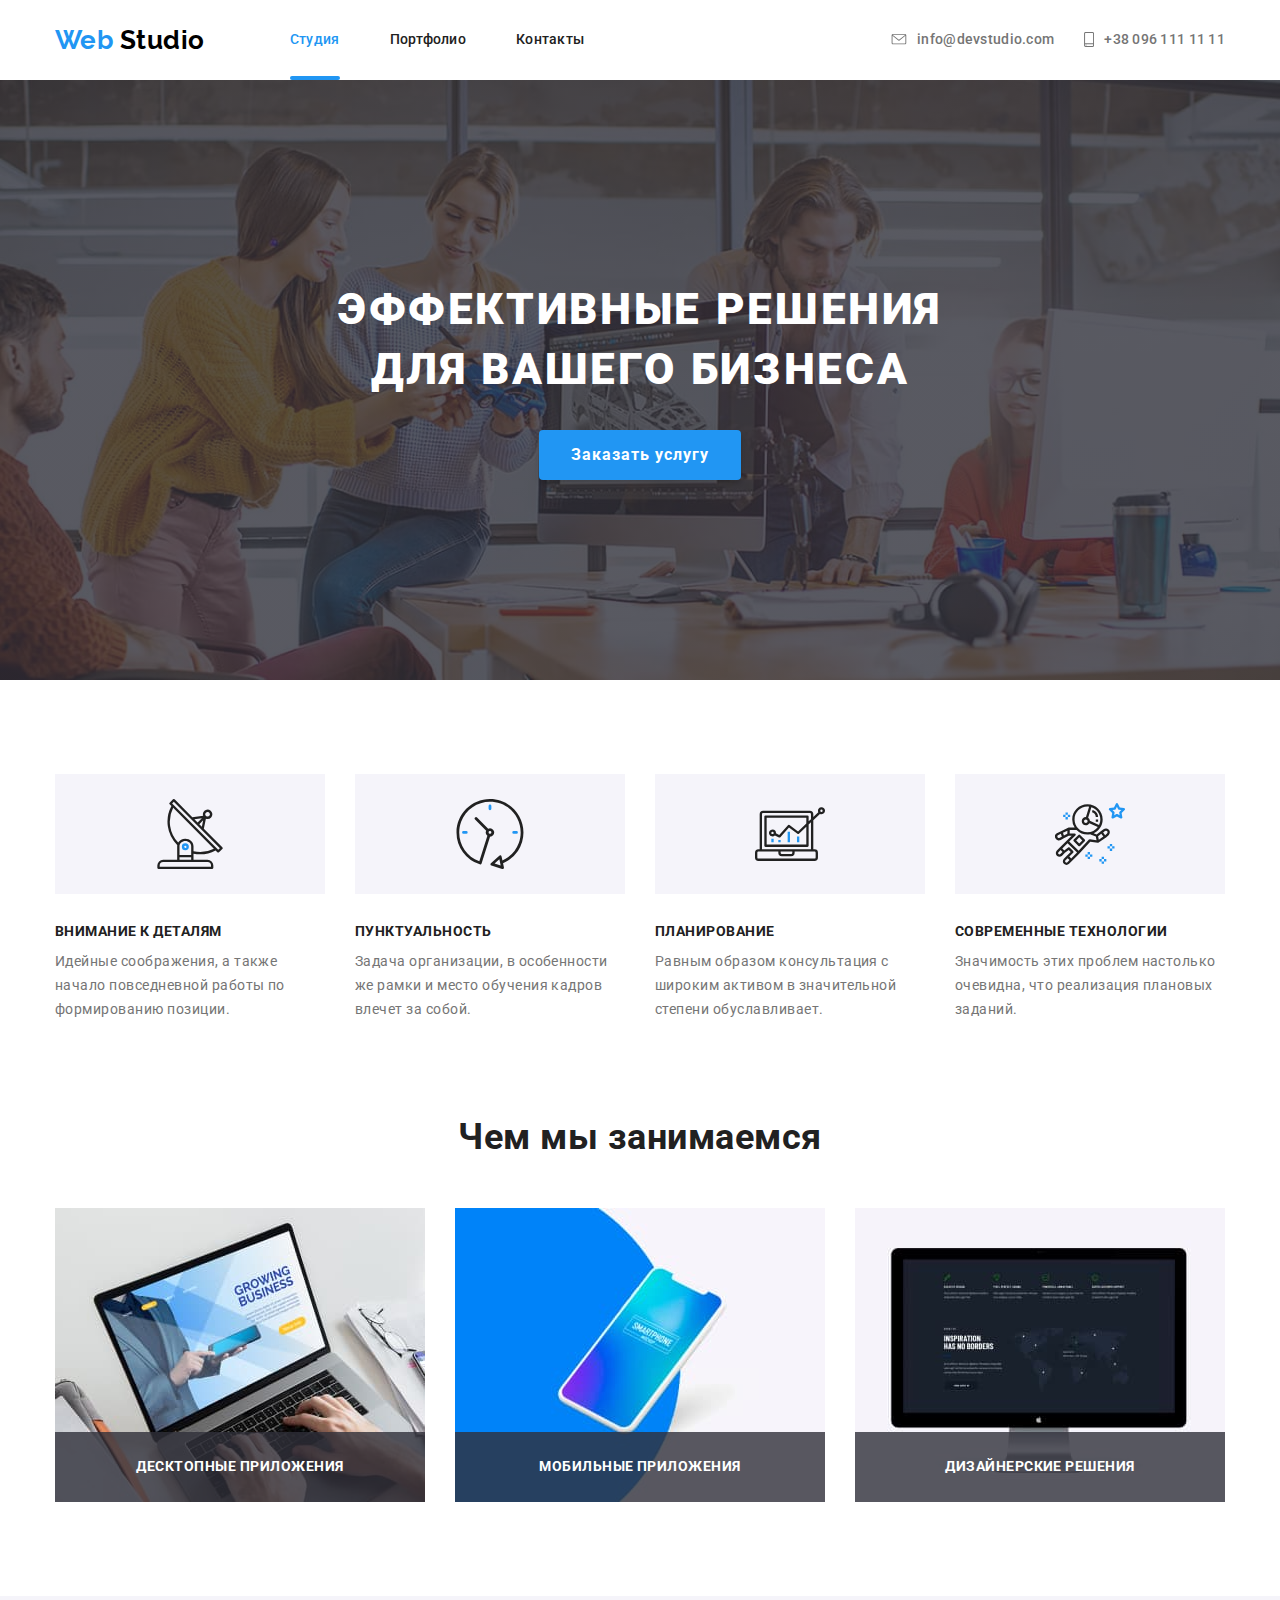
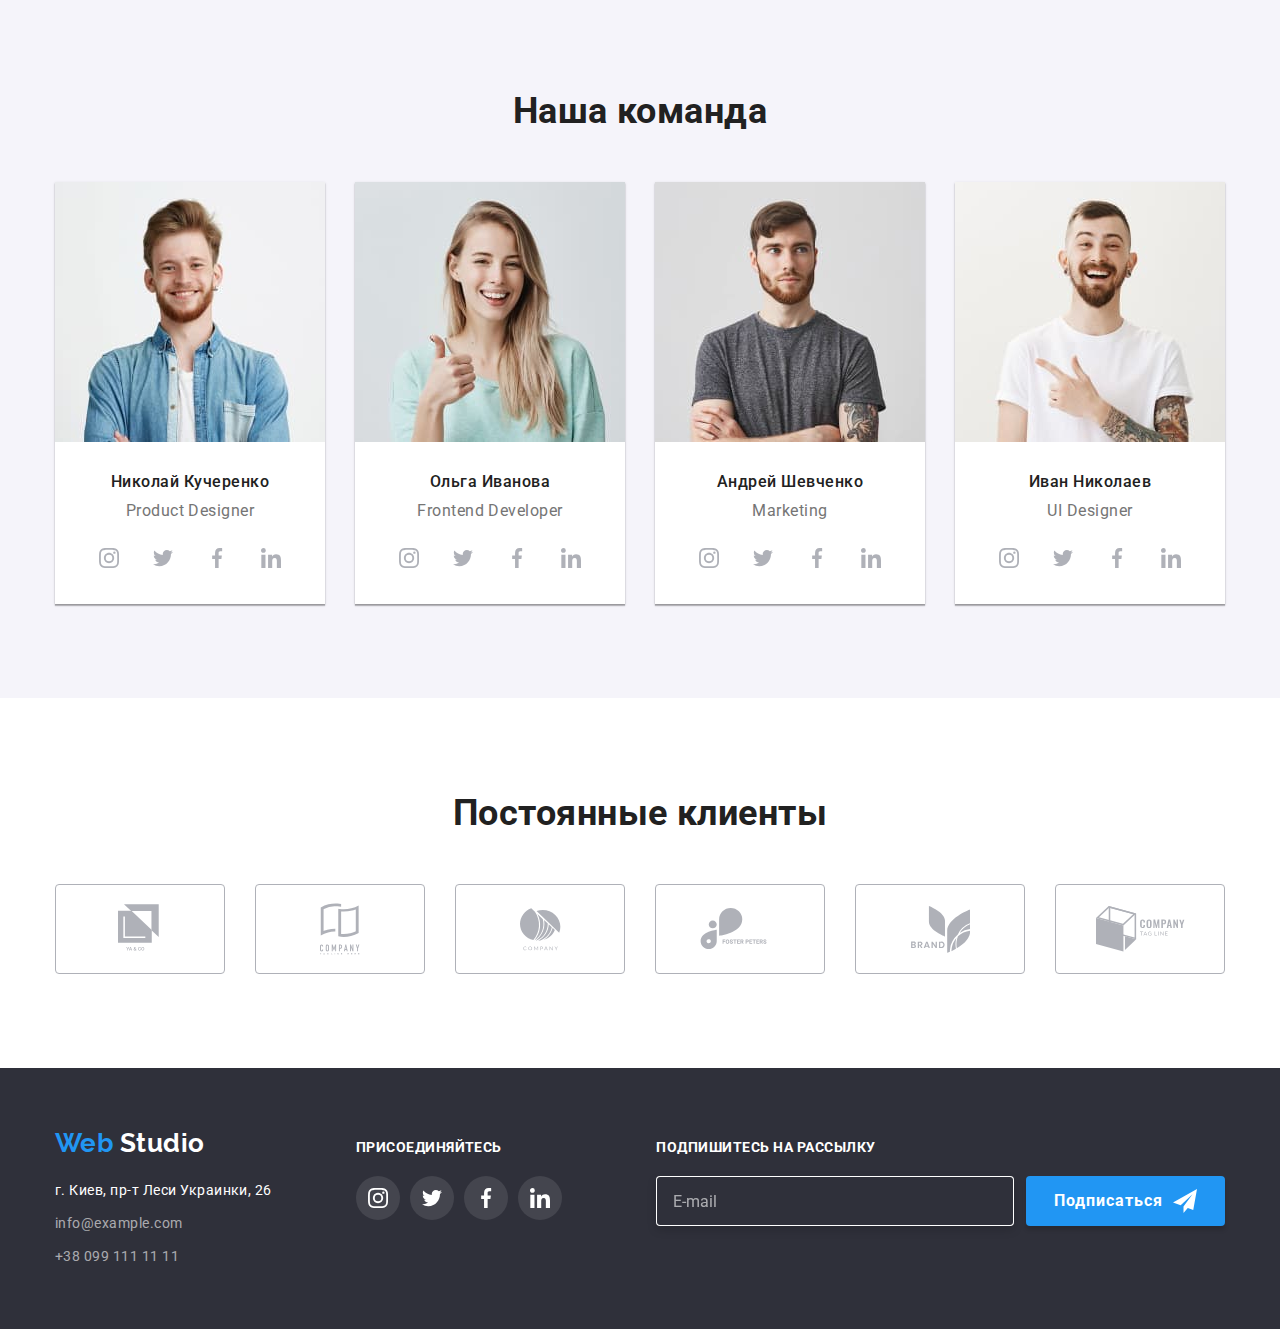
==== commit df2aff8f: "добаляет разметку модального окна" ====
--- a/index.html
+++ b/index.html
@@ -665,7 +665,7 @@
 
     <!-- Модальное окно -->
     <div class="backdrop is-hidden" data-modal>
-      <form action="#" method="" class="modal-form">
+      <form action="#" class="modal-form">
         <b class="modal-form-text">
           Оставьте свои данные, мы вам перезвоним
         </b>
@@ -746,13 +746,13 @@
           </span>
         </label>
 
+        <button class="form-btn modal-btn" type="submit">Отправить</button>
+
         <button class="button-close" type="button" data-modal-close>
-          <svg class="modal-form-icon">
-            <use></use>
+          <svg class="modal-form-icon-close" width="18" height="18">
+            <use href="./images/sprite.svg#icon-close"></use>
           </svg>
         </button>
-
-        <button class="form-btn modal-btn" type="submit">Отправить</button>
       </form>
     </div>
 
--- a/css/styles.css
+++ b/css/styles.css
@@ -697,25 +697,30 @@
   font-size: 16px;
   line-height: 1.25;
 
-  /* background-color: inherit; */
   border: 1px solid rgba(255, 255, 255, 0.3);
   filter: drop-shadow(0px 4px 4px rgba(0, 0, 0, 0.15));
   border-radius: 4px;
 
+  -webkit-text-fill-color: #ffffff;
+  box-shadow: inset 0 0 0 50px var(--background-footer-color);
+  outline: none;
+
   /* color: inherit; */
-  -webkit-text-fill-color: #ffffff;
-  background-color: #b0b3ba;
-  box-shadow: inset 0 200px 200px -100px var(--background-footer-color);
-  /* box-shadow: inset 0 0 0 50px var(--background-footer-color); */
-}
-
-.footer-form-input:hover,
+  /* background-color: inherit; */
+
+  /* градиент в инпуте */
+  /* background-color: #b0b3ba;
+  box-shadow: inset 0 200px 200px -100px var(--background-footer-color); */
+}
+
+/* эксперементы с тенью =) */
+/* .footer-form-input:hover,
 .footer-form-input:focus {
   box-shadow: 0 0 25px 0 var(--accent-color),
     inset 0 200px 200px -100px var(--background-footer-color);
 
-  /* inset 0 0 0 50px var(--background-footer-color); */
-}
+  inset 0 0 0 50px var(--background-footer-color);
+} */
 
 .footer-form-input::placeholder {
   -webkit-text-fill-color: rgba(255, 255, 255, 0.6);
@@ -909,12 +914,16 @@
   width: 100%;
   height: 100%;
   background-color: rgba(0, 0, 0, 0.2);
-}
-
-/* .backdrop.is-hidden {
+
+  transition: opacity 500ms var(--transition-timing-function),
+    visibility 500ms var(--transition-timing-function);
+}
+
+.backdrop.is-hidden {
   opacity: 0;
+  visibility: hidden;
   pointer-events: none;
-} */
+}
 
 .modal-form {
   position: absolute;
@@ -936,6 +945,12 @@
   box-shadow: 0px 1px 3px rgba(0, 0, 0, 0.12), 0px 1px 1px rgba(0, 0, 0, 0.14),
     0px 2px 1px rgba(0, 0, 0, 0.2);
   border-radius: 4px;
+
+  transition: transform 500ms var(--transition-timing-function);
+}
+
+.backdrop.is-hidden .modal-form {
+  transform: translate(-50%, 50%);
 }
 
 .modal-form-text {
@@ -959,6 +974,7 @@
   border-radius: 4px;
 
   transition: border 250ms var(--transition-timing-function);
+  cursor: pointer;
 
   /* чтоб при автозаполнении цвет бекграунда оставался белым */
   box-shadow: 0 0 0 1000px #ffffff inset;
@@ -1080,11 +1096,18 @@
 
   border: 2px solid #212121;
   border-radius: 2px;
+
+  transition: background-color 250ms var(--transition-timing-function),
+    border 250ms var(--transition-timing-function);
 }
 
 .modal-form-policy-input:checked + .modal-form-policy-icon-span {
   background-color: var(--accent-color);
   border: 2px solid var(--accent-color);
+
+  /* 2-ой способ вставить кастомный чекбокс вместо инлайн свг(спрайт) */
+  /* background-image: url(../images/icon-check.svg);
+  background-size: contain; */
 }
 
 .modal-form-policy-icon {
@@ -1095,8 +1118,29 @@
 
 .button-close {
   position: absolute;
-  top: 14px;
-  right: 14px;
+  top: 8px;
+  right: 8px;
+
+  display: flex;
+  padding: 6px;
+
+  width: 30px;
+  height: 30px;
+
+  background-color: var(--background-main-color);
+  border: 1px solid rgba(0, 0, 0, 0.1);
+  border-radius: 50%;
+  cursor: pointer;
+  outline: none;
+}
+
+.button-close:hover .modal-form-icon-close,
+.button-close:focus .modal-form-icon-close {
+  fill: var(--accent-color);
+}
+
+.modal-form-icon-close {
+  transition: fill 250ms var(--transition-timing-function);
 }
 
 .form-btn {
